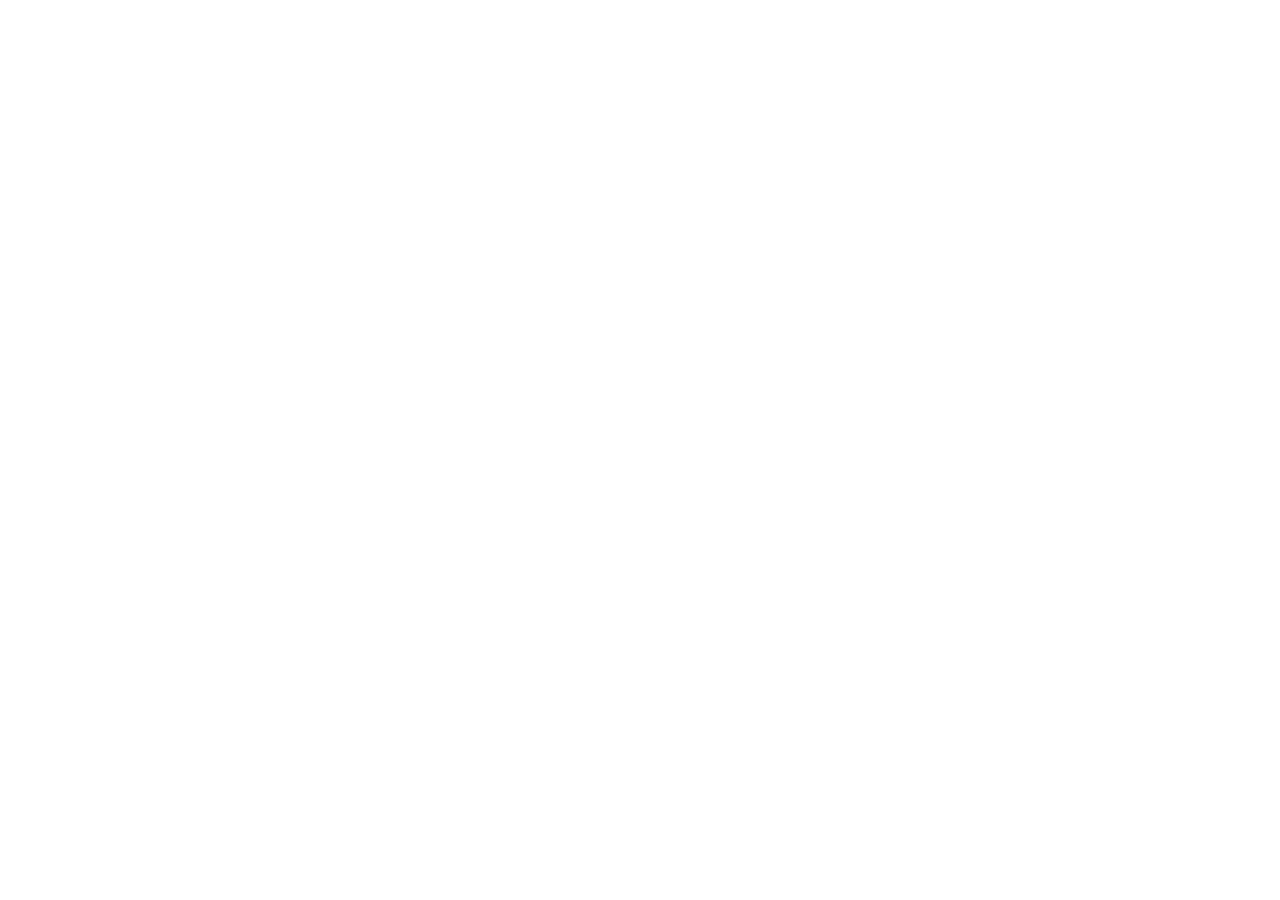
==== index.html @ aacf20f0 "Add files via upload Initial site files upload" ====
<!DOCTYPE html>
<html lang="en">
  <head>
    <meta charset="UTF-8" />
    <meta name="viewport" content="width=device-width, initial-scale=1.0, maximum-scale=1" />
    <link rel="icon" type="image/png" href="/favicon.png" />
    <link rel="preconnect" href="https://fonts.googleapis.com">
    <link rel="preconnect" href="https://fonts.gstatic.com" crossorigin>
    <link href="https://fonts.googleapis.com/css2?family=Architects+Daughter&family=DM+Sans:ital,opsz,wght@0,9..40,100..1000;1,9..40,100..1000&family=Fira+Code:wght@300..700&family=Geist+Mono:wght@100..900&family=Geist:wght@100..900&family=IBM+Plex+Mono:ital,wght@0,100;0,200;0,300;0,400;0,500;0,600;0,700;1,100;1,200;1,300;1,400;1,500;1,600;1,700&family=IBM+Plex+Sans:ital,wght@0,100..700;1,100..700&family=Inter:ital,opsz,wght@0,14..32,100..900;1,14..32,100..900&family=JetBrains+Mono:ital,wght@0,100..800;1,100..800&family=Libre+Baskerville:ital,wght@0,400;0,700;1,400&family=Lora:ital,wght@0,400..700;1,400..700&family=Merriweather:ital,opsz,wght@0,18..144,300..900;1,18..144,300..900&family=Montserrat:ital,wght@0,100..900;1,100..900&family=Open+Sans:ital,wght@0,300..800;1,300..800&family=Outfit:wght@100..900&family=Oxanium:wght@200..800&family=Playfair+Display:ital,wght@0,400..900;1,400..900&family=Plus+Jakarta+Sans:ital,wght@0,200..800;1,200..800&family=Poppins:ital,wght@0,100;0,200;0,300;0,400;0,500;0,600;0,700;0,800;0,900;1,100;1,200;1,300;1,400;1,500;1,600;1,700;1,800;1,900&family=Roboto+Mono:ital,wght@0,100..700;1,100..700&family=Roboto:ital,wght@0,100..900;1,100..900&family=Source+Code+Pro:ital,wght@0,200..900;1,200..900&family=Source+Serif+4:ital,opsz,wght@0,8..60,200..900;1,8..60,200..900&family=Space+Grotesk:wght@300..700&family=Space+Mono:ital,wght@0,400;0,700;1,400;1,700&display=swap" rel="stylesheet">
    <script type="module" crossorigin src="/assets/index-Ck8lSAXx.js"></script>
    <link rel="stylesheet" crossorigin href="/assets/index-BCa-b7uH.css">
  </head>
  <body>
    <div id="root"></div>
  </body>
</html>
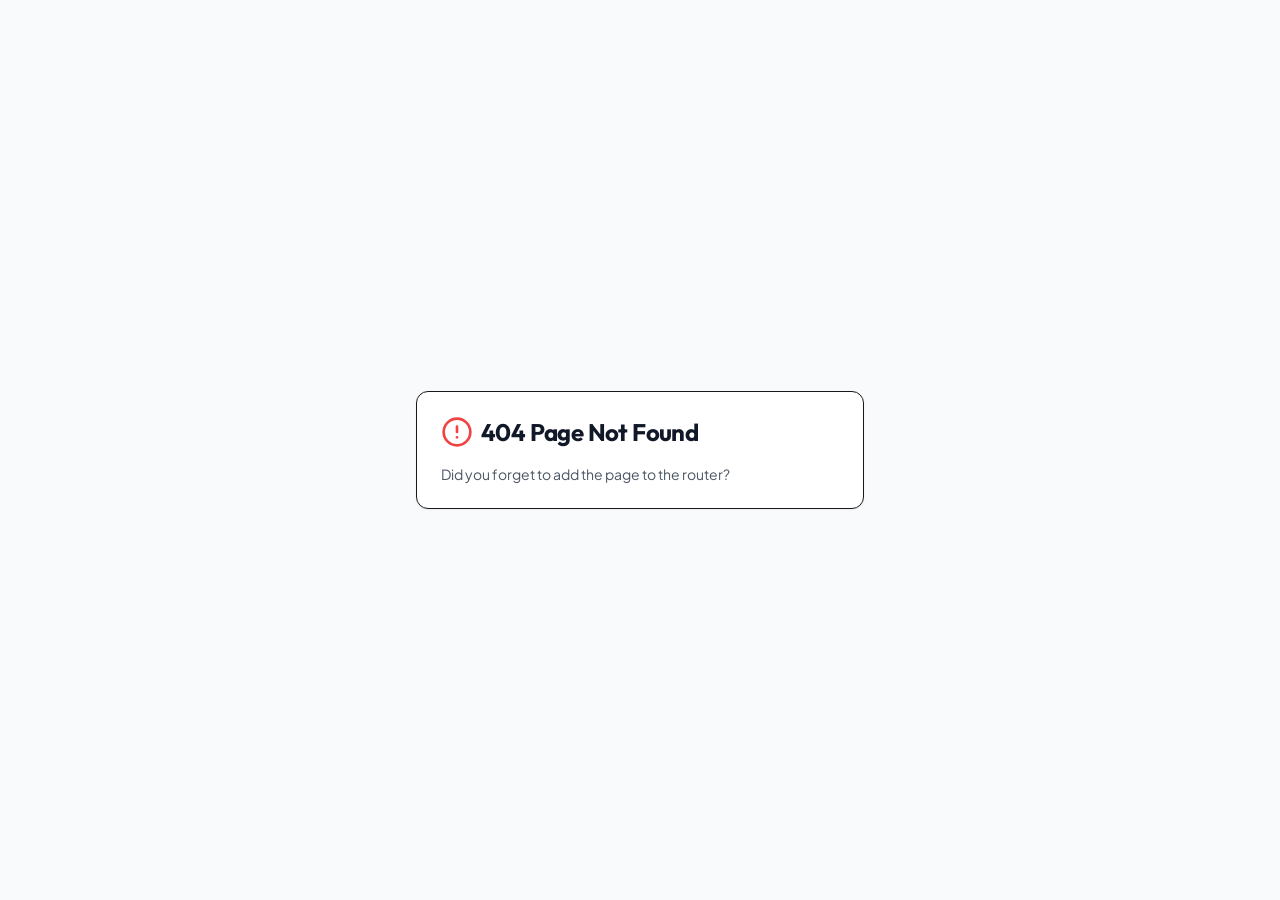
==== commit 433d9c99: "Update index.html" ====
--- a/index.html
+++ b/index.html
@@ -2,15 +2,40 @@
 <html lang="en">
   <head>
     <meta charset="UTF-8" />
-    <meta name="viewport" content="width=device-width, initial-scale=1.0, maximum-scale=1" />
-    <link rel="icon" type="image/png" href="/favicon.png" />
-    <link rel="preconnect" href="https://fonts.googleapis.com">
-    <link rel="preconnect" href="https://fonts.gstatic.com" crossorigin>
-    <link href="https://fonts.googleapis.com/css2?family=Architects+Daughter&family=DM+Sans:ital,opsz,wght@0,9..40,100..1000;1,9..40,100..1000&family=Fira+Code:wght@300..700&family=Geist+Mono:wght@100..900&family=Geist:wght@100..900&family=IBM+Plex+Mono:ital,wght@0,100;0,200;0,300;0,400;0,500;0,600;0,700;1,100;1,200;1,300;1,400;1,500;1,600;1,700&family=IBM+Plex+Sans:ital,wght@0,100..700;1,100..700&family=Inter:ital,opsz,wght@0,14..32,100..900;1,14..32,100..900&family=JetBrains+Mono:ital,wght@0,100..800;1,100..800&family=Libre+Baskerville:ital,wght@0,400;0,700;1,400&family=Lora:ital,wght@0,400..700;1,400..700&family=Merriweather:ital,opsz,wght@0,18..144,300..900;1,18..144,300..900&family=Montserrat:ital,wght@0,100..900;1,100..900&family=Open+Sans:ital,wght@0,300..800;1,300..800&family=Outfit:wght@100..900&family=Oxanium:wght@200..800&family=Playfair+Display:ital,wght@0,400..900;1,400..900&family=Plus+Jakarta+Sans:ital,wght@0,200..800;1,200..800&family=Poppins:ital,wght@0,100;0,200;0,300;0,400;0,500;0,600;0,700;0,800;0,900;1,100;1,200;1,300;1,400;1,500;1,600;1,700;1,800;1,900&family=Roboto+Mono:ital,wght@0,100..700;1,100..700&family=Roboto:ital,wght@0,100..900;1,100..900&family=Source+Code+Pro:ital,wght@0,200..900;1,200..900&family=Source+Serif+4:ital,opsz,wght@0,8..60,200..900;1,8..60,200..900&family=Space+Grotesk:wght@300..700&family=Space+Mono:ital,wght@0,400;0,700;1,400;1,700&display=swap" rel="stylesheet">
-    <script type="module" crossorigin src="/assets/index-Ck8lSAXx.js"></script>
-    <link rel="stylesheet" crossorigin href="/assets/index-BCa-b7uH.css">
+
+    <!-- Mobile Responsive -->
+    <meta
+      name="viewport"
+      content="width=device-width, initial-scale=1.0, maximum-scale=1"
+    />
+
+    <!-- Favicon (FIXED PATH) -->
+    <link rel="icon" type="image/png" href="./favicon.png" />
+
+    <!-- Google Fonts -->
+    <link rel="preconnect" href="https://fonts.googleapis.com" />
+    <link rel="preconnect" href="https://fonts.gstatic.com" crossorigin />
+    <link
+      href="https://fonts.googleapis.com/css2?family=Architects+Daughter&family=DM+Sans:ital,opsz,wght@0,9..40,100..1000;1,9..40,100..1000&family=Fira+Code:wght@300..700&family=Geist+Mono:wght@100..900&family=Geist:wght@100..900&family=IBM+Plex+Mono:ital,wght@0,100;0,200;0,300;0,400;0,500;0,600;0,700;1,100;1,200;1,300;1,400;1,500;1,600;1,700&family=IBM+Plex+Sans:ital,wght@0,100..700;1,100..700&family=Inter:ital,opsz,wght@0,14..32,100..900;1,14..32,100..900&family=JetBrains+Mono:ital,wght@0,100..800;1,100..800&family=Libre+Baskerville:ital,wght@0,400;0,700;1,400&family=Lora:ital,wght@0,400..700;1,400..700&family=Merriweather:ital,opsz,wght@0,18..144,300..900;1,18..144,300..900&family=Montserrat:ital,wght@0,100..900;1,100..900&family=Open+Sans:ital,wght@0,300..800;1,300..800&family=Outfit:wght@100..900&family=Oxanium:wght@200..800&family=Playfair+Display:ital,wght@0,400..900;1,400..900&family=Plus+Jakarta+Sans:ital,wght@0,200..800;1,200..800&family=Poppins:ital,wght@0,100;0,200;0,300;0,400;0,500;0,600;0,700;0,800;0,900;1,100;1,200;1,300;1,400;1,500;1,600;1,700;1,800;1,900&family=Roboto+Mono:ital,wght@0,100..700;1,100..700&family=Roboto:ital,wght@0,100..900;1,100..900&family=Source+Code+Pro:ital,wght@0,200..900;1,200..900&family=Source+Serif+4:ital,opsz,wght@0,8..60,200..900;1,8..60,200..900&family=Space+Grotesk:wght@300..700&family=Space+Mono:ital,wght@0,400;0,700;1,400;1,700&display=swap"
+      rel="stylesheet"
+    />
+
+    <!-- ✅ CSS (FIXED PATH) -->
+    <link
+      rel="stylesheet"
+      crossorigin
+      href="./assets/index-BCa-b7uH.css"
+    />
+
+    <!-- ✅ JS (FIXED PATH) -->
+    <script
+      type="module"
+      crossorigin
+      src="./assets/index-Ck8lSAXx.js"
+    ></script>
   </head>
+
   <body>
     <div id="root"></div>
   </body>
-</html>+</html>
--- a/assets/index-BCa-b7uH.css
+++ b/assets/index-BCa-b7uH.css
@@ -0,0 +1 @@
+@import"https://fonts.googleapis.com/css2?family=Outfit:wght@300;400;500;600;700;800&family=Plus+Jakarta+Sans:wght@400;500;600;700&display=swap";*,:before,:after{--tw-border-spacing-x: 0;--tw-border-spacing-y: 0;--tw-translate-x: 0;--tw-translate-y: 0;--tw-rotate: 0;--tw-skew-x: 0;--tw-skew-y: 0;--tw-scale-x: 1;--tw-scale-y: 1;--tw-pan-x: ;--tw-pan-y: ;--tw-pinch-zoom: ;--tw-scroll-snap-strictness: proximity;--tw-gradient-from-position: ;--tw-gradient-via-position: ;--tw-gradient-to-position: ;--tw-ordinal: ;--tw-slashed-zero: ;--tw-numeric-figure: ;--tw-numeric-spacing: ;--tw-numeric-fraction: ;--tw-ring-inset: ;--tw-ring-offset-width: 0px;--tw-ring-offset-color: #fff;--tw-ring-color: rgb(59 130 246 / .5);--tw-ring-offset-shadow: 0 0 #0000;--tw-ring-shadow: 0 0 #0000;--tw-shadow: 0 0 #0000;--tw-shadow-colored: 0 0 #0000;--tw-blur: ;--tw-brightness: ;--tw-contrast: ;--tw-grayscale: ;--tw-hue-rotate: ;--tw-invert: ;--tw-saturate: ;--tw-sepia: ;--tw-drop-shadow: ;--tw-backdrop-blur: ;--tw-backdrop-brightness: ;--tw-backdrop-contrast: ;--tw-backdrop-grayscale: ;--tw-backdrop-hue-rotate: ;--tw-backdrop-invert: ;--tw-backdrop-opacity: ;--tw-backdrop-saturate: ;--tw-backdrop-sepia: ;--tw-contain-size: ;--tw-contain-layout: ;--tw-contain-paint: ;--tw-contain-style: }::backdrop{--tw-border-spacing-x: 0;--tw-border-spacing-y: 0;--tw-translate-x: 0;--tw-translate-y: 0;--tw-rotate: 0;--tw-skew-x: 0;--tw-skew-y: 0;--tw-scale-x: 1;--tw-scale-y: 1;--tw-pan-x: ;--tw-pan-y: ;--tw-pinch-zoom: ;--tw-scroll-snap-strictness: proximity;--tw-gradient-from-position: ;--tw-gradient-via-position: ;--tw-gradient-to-position: ;--tw-ordinal: ;--tw-slashed-zero: ;--tw-numeric-figure: ;--tw-numeric-spacing: ;--tw-numeric-fraction: ;--tw-ring-inset: ;--tw-ring-offset-width: 0px;--tw-ring-offset-color: #fff;--tw-ring-color: rgb(59 130 246 / .5);--tw-ring-offset-shadow: 0 0 #0000;--tw-ring-shadow: 0 0 #0000;--tw-shadow: 0 0 #0000;--tw-shadow-colored: 0 0 #0000;--tw-blur: ;--tw-brightness: ;--tw-contrast: ;--tw-grayscale: ;--tw-hue-rotate: ;--tw-invert: ;--tw-saturate: ;--tw-sepia: ;--tw-drop-shadow: ;--tw-backdrop-blur: ;--tw-backdrop-brightness: ;--tw-backdrop-contrast: ;--tw-backdrop-grayscale: ;--tw-backdrop-hue-rotate: ;--tw-backdrop-invert: ;--tw-backdrop-opacity: ;--tw-backdrop-saturate: ;--tw-backdrop-sepia: ;--tw-contain-size: ;--tw-contain-layout: ;--tw-contain-paint: ;--tw-contain-style: }*,:before,:after{box-sizing:border-box;border-width:0;border-style:solid;border-color:#e5e7eb}:before,:after{--tw-content: ""}html,:host{line-height:1.5;-webkit-text-size-adjust:100%;-moz-tab-size:4;-o-tab-size:4;tab-size:4;font-family:var(--font-sans);font-feature-settings:normal;font-variation-settings:normal;-webkit-tap-highlight-color:transparent}body{margin:0;line-height:inherit}hr{height:0;color:inherit;border-top-width:1px}abbr:where([title]){-webkit-text-decoration:underline dotted;text-decoration:underline dotted}h1,h2,h3,h4,h5,h6{font-size:inherit;font-weight:inherit}a{color:inherit;text-decoration:inherit}b,strong{font-weight:bolder}code,kbd,samp,pre{font-family:var(--font-mono);font-feature-settings:normal;font-variation-settings:normal;font-size:1em}small{font-size:80%}sub,sup{font-size:75%;line-height:0;position:relative;vertical-align:baseline}sub{bottom:-.25em}sup{top:-.5em}table{text-indent:0;border-color:inherit;border-collapse:collapse}button,input,optgroup,select,textarea{font-family:inherit;font-feature-settings:inherit;font-variation-settings:inherit;font-size:100%;font-weight:inherit;line-height:inherit;letter-spacing:inherit;color:inherit;margin:0;padding:0}button,select{text-transform:none}button,input:where([type=button]),input:where([type=reset]),input:where([type=submit]){-webkit-appearance:button;background-color:transparent;background-image:none}:-moz-focusring{outline:auto}:-moz-ui-invalid{box-shadow:none}progress{vertical-align:baseline}::-webkit-inner-spin-button,::-webkit-outer-spin-button{height:auto}[type=search]{-webkit-appearance:textfield;outline-offset:-2px}::-webkit-search-decoration{-webkit-appearance:none}::-webkit-file-upload-button{-webkit-appearance:button;font:inherit}summary{display:list-item}blockquote,dl,dd,h1,h2,h3,h4,h5,h6,hr,figure,p,pre{margin:0}fieldset{margin:0;padding:0}legend{padding:0}ol,ul,menu{list-style:none;margin:0;padding:0}dialog{padding:0}textarea{resize:vertical}input::-moz-placeholder,textarea::-moz-placeholder{opacity:1;color:#9ca3af}input::placeholder,textarea::placeholder{opacity:1;color:#9ca3af}button,[role=button]{cursor:pointer}:disabled{cursor:default}img,svg,video,canvas,audio,iframe,embed,object{display:block;vertical-align:middle}img,video{max-width:100%;height:auto}[hidden]:where(:not([hidden=until-found])){display:none}body{--tw-bg-opacity: 1;background-color:hsl(var(--background) / var(--tw-bg-opacity, 1));--tw-text-opacity: 1;color:hsl(var(--foreground) / var(--tw-text-opacity, 1));-webkit-font-smoothing:antialiased;-moz-osx-font-smoothing:grayscale}body *::-moz-selection{background-color:hsl(var(--primary) / .2);--tw-text-opacity: 1;color:hsl(var(--primary) / var(--tw-text-opacity, 1))}body *::selection{background-color:hsl(var(--primary) / .2);--tw-text-opacity: 1;color:hsl(var(--primary) / var(--tw-text-opacity, 1))}body::-moz-selection{background-color:hsl(var(--primary) / .2);--tw-text-opacity: 1;color:hsl(var(--primary) / var(--tw-text-opacity, 1))}body::selection{background-color:hsl(var(--primary) / .2);--tw-text-opacity: 1;color:hsl(var(--primary) / var(--tw-text-opacity, 1))}body{font-family:var(--font-body)}h1,h2,h3,h4,h5,h6{font-family:var(--font-display);font-weight:700;letter-spacing:-.025em;--tw-text-opacity: 1;color:hsl(var(--secondary) / var(--tw-text-opacity, 1))}.container{width:100%}@media(min-width:640px){.container{max-width:640px}}@media(min-width:768px){.container{max-width:768px}}@media(min-width:1024px){.container{max-width:1024px}}@media(min-width:1280px){.container{max-width:1280px}}@media(min-width:1536px){.container{max-width:1536px}}.prose{color:var(--tw-prose-body);max-width:65ch}.prose :where(p):not(:where([class~=not-prose],[class~=not-prose] *)){margin-top:1.25em;margin-bottom:1.25em}.prose :where([class~=lead]):not(:where([class~=not-prose],[class~=not-prose] *)){color:var(--tw-prose-lead);font-size:1.25em;line-height:1.6;margin-top:1.2em;margin-bottom:1.2em}.prose :where(a):not(:where([class~=not-prose],[class~=not-prose] *)){color:var(--tw-prose-links);text-decoration:underline;font-weight:500}.prose :where(strong):not(:where([class~=not-prose],[class~=not-prose] *)){color:var(--tw-prose-bold);font-weight:600}.prose :where(a strong):not(:where([class~=not-prose],[class~=not-prose] *)){color:inherit}.prose :where(blockquote strong):not(:where([class~=not-prose],[class~=not-prose] *)){color:inherit}.prose :where(thead th strong):not(:where([class~=not-prose],[class~=not-prose] *)){color:inherit}.prose :where(ol):not(:where([class~=not-prose],[class~=not-prose] *)){list-style-type:decimal;margin-top:1.25em;margin-bottom:1.25em;padding-inline-start:1.625em}.prose :where(ol[type=A]):not(:where([class~=not-prose],[class~=not-prose] *)){list-style-type:upper-alpha}.prose :where(ol[type=a]):not(:where([class~=not-prose],[class~=not-prose] *)){list-style-type:lower-alpha}.prose :where(ol[type=A s]):not(:where([class~=not-prose],[class~=not-prose] *)){list-style-type:upper-alpha}.prose :where(ol[type=a s]):not(:where([class~=not-prose],[class~=not-prose] *)){list-style-type:lower-alpha}.prose :where(ol[type=I]):not(:where([class~=not-prose],[class~=not-prose] *)){list-style-type:upper-roman}.prose :where(ol[type=i]):not(:where([class~=not-prose],[class~=not-prose] *)){list-style-type:lower-roman}.prose :where(ol[type=I s]):not(:where([class~=not-prose],[class~=not-prose] *)){list-style-type:upper-roman}.prose :where(ol[type=i s]):not(:where([class~=not-prose],[class~=not-prose] *)){list-style-type:lower-roman}.prose :where(ol[type="1"]):not(:where([class~=not-prose],[class~=not-prose] *)){list-style-type:decimal}.prose :where(ul):not(:where([class~=not-prose],[class~=not-prose] *)){list-style-type:disc;margin-top:1.25em;margin-bottom:1.25em;padding-inline-start:1.625em}.prose :where(ol>li):not(:where([class~=not-prose],[class~=not-prose] *))::marker{font-weight:400;color:var(--tw-prose-counters)}.prose :where(ul>li):not(:where([class~=not-prose],[class~=not-prose] *))::marker{color:var(--tw-prose-bullets)}.prose :where(dt):not(:where([class~=not-prose],[class~=not-prose] *)){color:var(--tw-prose-headings);font-weight:600;margin-top:1.25em}.prose :where(hr):not(:where([class~=not-prose],[class~=not-prose] *)){border-color:var(--tw-prose-hr);border-top-width:1px;margin-top:3em;margin-bottom:3em}.prose :where(blockquote):not(:where([class~=not-prose],[class~=not-prose] *)){font-weight:500;font-style:italic;color:var(--tw-prose-quotes);border-inline-start-width:.25rem;border-inline-start-color:var(--tw-prose-quote-borders);quotes:"“""”""‘""’";margin-top:1.6em;margin-bottom:1.6em;padding-inline-start:1em}.prose :where(blockquote p:first-of-type):not(:where([class~=not-prose],[class~=not-prose] *)):before{content:open-quote}.prose :where(blockquote p:last-of-type):not(:where([class~=not-prose],[class~=not-prose] *)):after{content:close-quote}.prose :where(h1):not(:where([class~=not-prose],[class~=not-prose] *)){color:var(--tw-prose-headings);font-weight:800;font-size:2.25em;margin-top:0;margin-bottom:.8888889em;line-height:1.1111111}.prose :where(h1 strong):not(:where([class~=not-prose],[class~=not-prose] *)){font-weight:900;color:inherit}.prose :where(h2):not(:where([class~=not-prose],[class~=not-prose] *)){color:var(--tw-prose-headings);font-weight:700;font-size:1.5em;margin-top:2em;margin-bottom:1em;line-height:1.3333333}.prose :where(h2 strong):not(:where([class~=not-prose],[class~=not-prose] *)){font-weight:800;color:inherit}.prose :where(h3):not(:where([class~=not-prose],[class~=not-prose] *)){color:var(--tw-prose-headings);font-weight:600;font-size:1.25em;margin-top:1.6em;margin-bottom:.6em;line-height:1.6}.prose :where(h3 strong):not(:where([class~=not-prose],[class~=not-prose] *)){font-weight:700;color:inherit}.prose :where(h4):not(:where([class~=not-prose],[class~=not-prose] *)){color:var(--tw-prose-headings);font-weight:600;margin-top:1.5em;margin-bottom:.5em;line-height:1.5}.prose :where(h4 strong):not(:where([class~=not-prose],[class~=not-prose] *)){font-weight:700;color:inherit}.prose :where(img):not(:where([class~=not-prose],[class~=not-prose] *)){margin-top:2em;margin-bottom:2em}.prose :where(picture):not(:where([class~=not-prose],[class~=not-prose] *)){display:block;margin-top:2em;margin-bottom:2em}.prose :where(video):not(:where([class~=not-prose],[class~=not-prose] *)){margin-top:2em;margin-bottom:2em}.prose :where(kbd):not(:where([class~=not-prose],[class~=not-prose] *)){font-weight:500;font-family:inherit;color:var(--tw-prose-kbd);box-shadow:0 0 0 1px rgb(var(--tw-prose-kbd-shadows) / 10%),0 3px rgb(var(--tw-prose-kbd-shadows) / 10%);font-size:.875em;border-radius:.3125rem;padding-top:.1875em;padding-inline-end:.375em;padding-bottom:.1875em;padding-inline-start:.375em}.prose :where(code):not(:where([class~=not-prose],[class~=not-prose] *)){color:var(--tw-prose-code);font-weight:600;font-size:.875em}.prose :where(code):not(:where([class~=not-prose],[class~=not-prose] *)):before{content:"`"}.prose :where(code):not(:where([class~=not-prose],[class~=not-prose] *)):after{content:"`"}.prose :where(a code):not(:where([class~=not-prose],[class~=not-prose] *)){color:inherit}.prose :where(h1 code):not(:where([class~=not-prose],[class~=not-prose] *)){color:inherit}.prose :where(h2 code):not(:where([class~=not-prose],[class~=not-prose] *)){color:inherit;font-size:.875em}.prose :where(h3 code):not(:where([class~=not-prose],[class~=not-prose] *)){color:inherit;font-size:.9em}.prose :where(h4 code):not(:where([class~=not-prose],[class~=not-prose] *)){color:inherit}.prose :where(blockquote code):not(:where([class~=not-prose],[class~=not-prose] *)){color:inherit}.prose :where(thead th code):not(:where([class~=not-prose],[class~=not-prose] *)){color:inherit}.prose :where(pre):not(:where([class~=not-prose],[class~=not-prose] *)){color:var(--tw-prose-pre-code);background-color:var(--tw-prose-pre-bg);overflow-x:auto;font-weight:400;font-size:.875em;line-height:1.7142857;margin-top:1.7142857em;margin-bottom:1.7142857em;border-radius:.375rem;padding-top:.8571429em;padding-inline-end:1.1428571em;padding-bottom:.8571429em;padding-inline-start:1.1428571em}.prose :where(pre code):not(:where([class~=not-prose],[class~=not-prose] *)){background-color:transparent;border-width:0;border-radius:0;padding:0;font-weight:inherit;color:inherit;font-size:inherit;font-family:inherit;line-height:inherit}.prose :where(pre code):not(:where([class~=not-prose],[class~=not-prose] *)):before{content:none}.prose :where(pre code):not(:where([class~=not-prose],[class~=not-prose] *)):after{content:none}.prose :where(table):not(:where([class~=not-prose],[class~=not-prose] *)){width:100%;table-layout:auto;margin-top:2em;margin-bottom:2em;font-size:.875em;line-height:1.7142857}.prose :where(thead):not(:where([class~=not-prose],[class~=not-prose] *)){border-bottom-width:1px;border-bottom-color:var(--tw-prose-th-borders)}.prose :where(thead th):not(:where([class~=not-prose],[class~=not-prose] *)){color:var(--tw-prose-headings);font-weight:600;vertical-align:bottom;padding-inline-end:.5714286em;padding-bottom:.5714286em;padding-inline-start:.5714286em}.prose :where(tbody tr):not(:where([class~=not-prose],[class~=not-prose] *)){border-bottom-width:1px;border-bottom-color:var(--tw-prose-td-borders)}.prose :where(tbody tr:last-child):not(:where([class~=not-prose],[class~=not-prose] *)){border-bottom-width:0}.prose :where(tbody td):not(:where([class~=not-prose],[class~=not-prose] *)){vertical-align:baseline}.prose :where(tfoot):not(:where([class~=not-prose],[class~=not-prose] *)){border-top-width:1px;border-top-color:var(--tw-prose-th-borders)}.prose :where(tfoot td):not(:where([class~=not-prose],[class~=not-prose] *)){vertical-align:top}.prose :where(th,td):not(:where([class~=not-prose],[class~=not-prose] *)){text-align:start}.prose :where(figure>*):not(:where([class~=not-prose],[class~=not-prose] *)){margin-top:0;margin-bottom:0}.prose :where(figcaption):not(:where([class~=not-prose],[class~=not-prose] *)){color:var(--tw-prose-captions);font-size:.875em;line-height:1.4285714;margin-top:.8571429em}.prose{--tw-prose-body: #374151;--tw-prose-headings: #111827;--tw-prose-lead: #4b5563;--tw-prose-links: #111827;--tw-prose-bold: #111827;--tw-prose-counters: #6b7280;--tw-prose-bullets: #d1d5db;--tw-prose-hr: #e5e7eb;--tw-prose-quotes: #111827;--tw-prose-quote-borders: #e5e7eb;--tw-prose-captions: #6b7280;--tw-prose-kbd: #111827;--tw-prose-kbd-shadows: 17 24 39;--tw-prose-code: #111827;--tw-prose-pre-code: #e5e7eb;--tw-prose-pre-bg: #1f2937;--tw-prose-th-borders: #d1d5db;--tw-prose-td-borders: #e5e7eb;--tw-prose-invert-body: #d1d5db;--tw-prose-invert-headings: #fff;--tw-prose-invert-lead: #9ca3af;--tw-prose-invert-links: #fff;--tw-prose-invert-bold: #fff;--tw-prose-invert-counters: #9ca3af;--tw-prose-invert-bullets: #4b5563;--tw-prose-invert-hr: #374151;--tw-prose-invert-quotes: #f3f4f6;--tw-prose-invert-quote-borders: #374151;--tw-prose-invert-captions: #9ca3af;--tw-prose-invert-kbd: #fff;--tw-prose-invert-kbd-shadows: 255 255 255;--tw-prose-invert-code: #fff;--tw-prose-invert-pre-code: #d1d5db;--tw-prose-invert-pre-bg: rgb(0 0 0 / 50%);--tw-prose-invert-th-borders: #4b5563;--tw-prose-invert-td-borders: #374151;font-size:1rem;line-height:1.75}.prose :where(picture>img):not(:where([class~=not-prose],[class~=not-prose] *)){margin-top:0;margin-bottom:0}.prose :where(li):not(:where([class~=not-prose],[class~=not-prose] *)){margin-top:.5em;margin-bottom:.5em}.prose :where(ol>li):not(:where([class~=not-prose],[class~=not-prose] *)){padding-inline-start:.375em}.prose :where(ul>li):not(:where([class~=not-prose],[class~=not-prose] *)){padding-inline-start:.375em}.prose :where(.prose>ul>li p):not(:where([class~=not-prose],[class~=not-prose] *)){margin-top:.75em;margin-bottom:.75em}.prose :where(.prose>ul>li>p:first-child):not(:where([class~=not-prose],[class~=not-prose] *)){margin-top:1.25em}.prose :where(.prose>ul>li>p:last-child):not(:where([class~=not-prose],[class~=not-prose] *)){margin-bottom:1.25em}.prose :where(.prose>ol>li>p:first-child):not(:where([class~=not-prose],[class~=not-prose] *)){margin-top:1.25em}.prose :where(.prose>ol>li>p:last-child):not(:where([class~=not-prose],[class~=not-prose] *)){margin-bottom:1.25em}.prose :where(ul ul,ul ol,ol ul,ol ol):not(:where([class~=not-prose],[class~=not-prose] *)){margin-top:.75em;margin-bottom:.75em}.prose :where(dl):not(:where([class~=not-prose],[class~=not-prose] *)){margin-top:1.25em;margin-bottom:1.25em}.prose :where(dd):not(:where([class~=not-prose],[class~=not-prose] *)){margin-top:.5em;padding-inline-start:1.625em}.prose :where(hr+*):not(:where([class~=not-prose],[class~=not-prose] *)){margin-top:0}.prose :where(h2+*):not(:where([class~=not-prose],[class~=not-prose] *)){margin-top:0}.prose :where(h3+*):not(:where([class~=not-prose],[class~=not-prose] *)){margin-top:0}.prose :where(h4+*):not(:where([class~=not-prose],[class~=not-prose] *)){margin-top:0}.prose :where(thead th:first-child):not(:where([class~=not-prose],[class~=not-prose] *)){padding-inline-start:0}.prose :where(thead th:last-child):not(:where([class~=not-prose],[class~=not-prose] *)){padding-inline-end:0}.prose :where(tbody td,tfoot td):not(:where([class~=not-prose],[class~=not-prose] *)){padding-top:.5714286em;padding-inline-end:.5714286em;padding-bottom:.5714286em;padding-inline-start:.5714286em}.prose :where(tbody td:first-child,tfoot td:first-child):not(:where([class~=not-prose],[class~=not-prose] *)){padding-inline-start:0}.prose :where(tbody td:last-child,tfoot td:last-child):not(:where([class~=not-prose],[class~=not-prose] *)){padding-inline-end:0}.prose :where(figure):not(:where([class~=not-prose],[class~=not-prose] *)){margin-top:2em;margin-bottom:2em}.prose :where(.prose>:first-child):not(:where([class~=not-prose],[class~=not-prose] *)){margin-top:0}.prose :where(.prose>:last-child):not(:where([class~=not-prose],[class~=not-prose] *)){margin-bottom:0}.prose-slate{--tw-prose-body: #334155;--tw-prose-headings: #0f172a;--tw-prose-lead: #475569;--tw-prose-links: #0f172a;--tw-prose-bold: #0f172a;--tw-prose-counters: #64748b;--tw-prose-bullets: #cbd5e1;--tw-prose-hr: #e2e8f0;--tw-prose-quotes: #0f172a;--tw-prose-quote-borders: #e2e8f0;--tw-prose-captions: #64748b;--tw-prose-kbd: #0f172a;--tw-prose-kbd-shadows: 15 23 42;--tw-prose-code: #0f172a;--tw-prose-pre-code: #e2e8f0;--tw-prose-pre-bg: #1e293b;--tw-prose-th-borders: #cbd5e1;--tw-prose-td-borders: #e2e8f0;--tw-prose-invert-body: #cbd5e1;--tw-prose-invert-headings: #fff;--tw-prose-invert-lead: #94a3b8;--tw-prose-invert-links: #fff;--tw-prose-invert-bold: #fff;--tw-prose-invert-counters: #94a3b8;--tw-prose-invert-bullets: #475569;--tw-prose-invert-hr: #334155;--tw-prose-invert-quotes: #f1f5f9;--tw-prose-invert-quote-borders: #334155;--tw-prose-invert-captions: #94a3b8;--tw-prose-invert-kbd: #fff;--tw-prose-invert-kbd-shadows: 255 255 255;--tw-prose-invert-code: #fff;--tw-prose-invert-pre-code: #cbd5e1;--tw-prose-invert-pre-bg: rgb(0 0 0 / 50%);--tw-prose-invert-th-borders: #475569;--tw-prose-invert-td-borders: #334155}.sr-only{position:absolute;width:1px;height:1px;padding:0;margin:-1px;overflow:hidden;clip:rect(0,0,0,0);white-space:nowrap;border-width:0}.pointer-events-none{pointer-events:none}.pointer-events-auto{pointer-events:auto}.visible{visibility:visible}.invisible{visibility:hidden}.fixed{position:fixed}.absolute{position:absolute}.relative{position:relative}.sticky{position:sticky}.inset-0{inset:0}.inset-x-0{left:0;right:0}.inset-y-0{top:0;bottom:0}.-bottom-12{bottom:-3rem}.-left-12{left:-3rem}.-right-12{right:-3rem}.-right-2{right:-.5rem}.-top-12{top:-3rem}.-top-2{top:-.5rem}.bottom-0{bottom:0}.bottom-10{bottom:2.5rem}.bottom-20{bottom:5rem}.left-0{left:0}.left-1{left:.25rem}.left-1\/2{left:50%}.left-2{left:.5rem}.left-20{left:5rem}.left-4{left:1rem}.left-6{left:1.5rem}.left-\[50\%\]{left:50%}.right-0{right:0}.right-1{right:.25rem}.right-2{right:.5rem}.right-20{right:5rem}.right-3{right:.75rem}.right-4{right:1rem}.top-0{top:0}.top-1\.5{top:.375rem}.top-1\/2{top:50%}.top-2{top:.5rem}.top-20{top:5rem}.top-3\.5{top:.875rem}.top-4{top:1rem}.top-6{top:1.5rem}.top-\[1px\]{top:1px}.top-\[50\%\]{top:50%}.top-\[60\%\]{top:60%}.top-full{top:100%}.z-0{z-index:0}.z-10{z-index:10}.z-20{z-index:20}.z-50{z-index:50}.z-\[100\]{z-index:100}.z-\[1\]{z-index:1}.col-span-2{grid-column:span 2 / span 2}.row-span-2{grid-row:span 2 / span 2}.-mx-1{margin-left:-.25rem;margin-right:-.25rem}.mx-2{margin-left:.5rem;margin-right:.5rem}.mx-3\.5{margin-left:.875rem;margin-right:.875rem}.mx-4{margin-left:1rem;margin-right:1rem}.mx-auto{margin-left:auto;margin-right:auto}.my-0\.5{margin-top:.125rem;margin-bottom:.125rem}.my-1{margin-top:.25rem;margin-bottom:.25rem}.-ml-4{margin-left:-1rem}.-mt-4{margin-top:-1rem}.mb-1{margin-bottom:.25rem}.mb-10{margin-bottom:2.5rem}.mb-12{margin-bottom:3rem}.mb-16{margin-bottom:4rem}.mb-2{margin-bottom:.5rem}.mb-20{margin-bottom:5rem}.mb-32{margin-bottom:8rem}.mb-4{margin-bottom:1rem}.mb-6{margin-bottom:1.5rem}.mb-8{margin-bottom:2rem}.ml-1{margin-left:.25rem}.ml-12{margin-left:3rem}.ml-2{margin-left:.5rem}.ml-auto{margin-left:auto}.mr-0{margin-right:0}.mr-2{margin-right:.5rem}.mt-1{margin-top:.25rem}.mt-1\.5{margin-top:.375rem}.mt-2{margin-top:.5rem}.mt-24{margin-top:6rem}.mt-4{margin-top:1rem}.mt-60{margin-top:15rem}.mt-8{margin-top:2rem}.mt-auto{margin-top:auto}.block{display:block}.flex{display:flex}.inline-flex{display:inline-flex}.table{display:table}.grid{display:grid}.hidden{display:none}.aspect-\[16\/9\]{aspect-ratio:16/9}.aspect-square{aspect-ratio:1 / 1}.aspect-video{aspect-ratio:16 / 9}.size-4{width:1rem;height:1rem}.h-1\.5{height:.375rem}.h-10{height:2.5rem}.h-11{height:2.75rem}.h-12{height:3rem}.h-14{height:3.5rem}.h-16{height:4rem}.h-2{height:.5rem}.h-2\.5{height:.625rem}.h-20{height:5rem}.h-3{height:.75rem}.h-3\.5{height:.875rem}.h-32{height:8rem}.h-4{height:1rem}.h-5{height:1.25rem}.h-6{height:1.5rem}.h-7{height:1.75rem}.h-72{height:18rem}.h-8{height:2rem}.h-80{height:20rem}.h-9{height:2.25rem}.h-96{height:24rem}.h-\[1px\]{height:1px}.h-\[320px\]{height:320px}.h-\[var\(--radix-navigation-menu-viewport-height\)\]{height:var(--radix-navigation-menu-viewport-height)}.h-\[var\(--radix-select-trigger-height\)\]{height:var(--radix-select-trigger-height)}.h-auto{height:auto}.h-full{height:100%}.h-px{height:1px}.h-svh{height:100svh}.max-h-\[--radix-context-menu-content-available-height\]{max-height:var(--radix-context-menu-content-available-height)}.max-h-\[--radix-select-content-available-height\]{max-height:var(--radix-select-content-available-height)}.max-h-\[300px\]{max-height:300px}.max-h-\[var\(--radix-dropdown-menu-content-available-height\)\]{max-height:var(--radix-dropdown-menu-content-available-height)}.max-h-screen{max-height:100vh}.min-h-0{min-height:0px}.min-h-10{min-height:2.5rem}.min-h-8{min-height:2rem}.min-h-9{min-height:2.25rem}.min-h-\[80px\]{min-height:80px}.min-h-screen{min-height:100vh}.min-h-svh{min-height:100svh}.w-0{width:0px}.w-0\.5{width:.125rem}.w-1{width:.25rem}.w-1\/2{width:50%}.w-10{width:2.5rem}.w-11{width:2.75rem}.w-12{width:3rem}.w-16{width:4rem}.w-2{width:.5rem}.w-2\.5{width:.625rem}.w-20{width:5rem}.w-3{width:.75rem}.w-3\.5{width:.875rem}.w-3\/4{width:75%}.w-32{width:8rem}.w-4{width:1rem}.w-5{width:1.25rem}.w-6{width:1.5rem}.w-64{width:16rem}.w-7{width:1.75rem}.w-72{width:18rem}.w-8{width:2rem}.w-80{width:20rem}.w-9{width:2.25rem}.w-96{width:24rem}.w-\[100px\]{width:100px}.w-\[1px\]{width:1px}.w-\[var\(--sidebar-width\)\]{width:var(--sidebar-width)}.w-auto{width:auto}.w-full{width:100%}.w-max{width:-moz-max-content;width:max-content}.w-px{width:1px}.min-w-0{min-width:0px}.min-w-10{min-width:2.5rem}.min-w-11{min-width:2.75rem}.min-w-5{min-width:1.25rem}.min-w-9{min-width:2.25rem}.min-w-\[12rem\]{min-width:12rem}.min-w-\[8rem\]{min-width:8rem}.min-w-\[var\(--radix-select-trigger-width\)\]{min-width:var(--radix-select-trigger-width)}.max-w-2xl{max-width:42rem}.max-w-3xl{max-width:48rem}.max-w-4xl{max-width:56rem}.max-w-5xl{max-width:64rem}.max-w-6xl{max-width:72rem}.max-w-7xl{max-width:80rem}.max-w-\[var\(--skeleton-width\)\]{max-width:var(--skeleton-width)}.max-w-lg{max-width:32rem}.max-w-max{max-width:-moz-max-content;max-width:max-content}.max-w-md{max-width:28rem}.max-w-none{max-width:none}.max-w-xl{max-width:36rem}.max-w-xs{max-width:20rem}.flex-1{flex:1 1 0%}.shrink-0{flex-shrink:0}.flex-grow,.grow{flex-grow:1}.grow-0{flex-grow:0}.basis-full{flex-basis:100%}.caption-bottom{caption-side:bottom}.border-collapse{border-collapse:collapse}.origin-\[--radix-context-menu-content-transform-origin\]{transform-origin:var(--radix-context-menu-content-transform-origin)}.origin-\[--radix-dropdown-menu-content-transform-origin\]{transform-origin:var(--radix-dropdown-menu-content-transform-origin)}.origin-\[--radix-hover-card-content-transform-origin\]{transform-origin:var(--radix-hover-card-content-transform-origin)}.origin-\[--radix-menubar-content-transform-origin\]{transform-origin:var(--radix-menubar-content-transform-origin)}.origin-\[--radix-popover-content-transform-origin\]{transform-origin:var(--radix-popover-content-transform-origin)}.origin-\[--radix-select-content-transform-origin\]{transform-origin:var(--radix-select-content-transform-origin)}.origin-\[--radix-tooltip-content-transform-origin\]{transform-origin:var(--radix-tooltip-content-transform-origin)}.-translate-x-1\/2{--tw-translate-x: -50%;transform:translate(var(--tw-translate-x),var(--tw-translate-y)) rotate(var(--tw-rotate)) skew(var(--tw-skew-x)) skewY(var(--tw-skew-y)) scaleX(var(--tw-scale-x)) scaleY(var(--tw-scale-y))}.-translate-x-px{--tw-translate-x: -1px;transform:translate(var(--tw-translate-x),var(--tw-translate-y)) rotate(var(--tw-rotate)) skew(var(--tw-skew-x)) skewY(var(--tw-skew-y)) scaleX(var(--tw-scale-x)) scaleY(var(--tw-scale-y))}.-translate-y-1\/2{--tw-translate-y: -50%;transform:translate(var(--tw-translate-x),var(--tw-translate-y)) rotate(var(--tw-rotate)) skew(var(--tw-skew-x)) skewY(var(--tw-skew-y)) scaleX(var(--tw-scale-x)) scaleY(var(--tw-scale-y))}.translate-x-1\/2{--tw-translate-x: 50%;transform:translate(var(--tw-translate-x),var(--tw-translate-y)) rotate(var(--tw-rotate)) skew(var(--tw-skew-x)) skewY(var(--tw-skew-y)) scaleX(var(--tw-scale-x)) scaleY(var(--tw-scale-y))}.translate-x-\[-50\%\]{--tw-translate-x: -50%;transform:translate(var(--tw-translate-x),var(--tw-translate-y)) rotate(var(--tw-rotate)) skew(var(--tw-skew-x)) skewY(var(--tw-skew-y)) scaleX(var(--tw-scale-x)) scaleY(var(--tw-scale-y))}.translate-x-px{--tw-translate-x: 1px;transform:translate(var(--tw-translate-x),var(--tw-translate-y)) rotate(var(--tw-rotate)) skew(var(--tw-skew-x)) skewY(var(--tw-skew-y)) scaleX(var(--tw-scale-x)) scaleY(var(--tw-scale-y))}.translate-y-1\/2{--tw-translate-y: 50%;transform:translate(var(--tw-translate-x),var(--tw-translate-y)) rotate(var(--tw-rotate)) skew(var(--tw-skew-x)) skewY(var(--tw-skew-y)) scaleX(var(--tw-scale-x)) scaleY(var(--tw-scale-y))}.translate-y-\[-50\%\]{--tw-translate-y: -50%;transform:translate(var(--tw-translate-x),var(--tw-translate-y)) rotate(var(--tw-rotate)) skew(var(--tw-skew-x)) skewY(var(--tw-skew-y)) scaleX(var(--tw-scale-x)) scaleY(var(--tw-scale-y))}.rotate-45{--tw-rotate: 45deg;transform:translate(var(--tw-translate-x),var(--tw-translate-y)) rotate(var(--tw-rotate)) skew(var(--tw-skew-x)) skewY(var(--tw-skew-y)) scaleX(var(--tw-scale-x)) scaleY(var(--tw-scale-y))}.rotate-90{--tw-rotate: 90deg;transform:translate(var(--tw-translate-x),var(--tw-translate-y)) rotate(var(--tw-rotate)) skew(var(--tw-skew-x)) skewY(var(--tw-skew-y)) scaleX(var(--tw-scale-x)) scaleY(var(--tw-scale-y))}.transform{transform:translate(var(--tw-translate-x),var(--tw-translate-y)) rotate(var(--tw-rotate)) skew(var(--tw-skew-x)) skewY(var(--tw-skew-y)) scaleX(var(--tw-scale-x)) scaleY(var(--tw-scale-y))}@keyframes pulse{50%{opacity:.5}}.animate-pulse{animation:pulse 2s cubic-bezier(.4,0,.6,1) infinite}@keyframes spin{to{transform:rotate(360deg)}}.animate-spin{animation:spin 1s linear infinite}.cursor-default{cursor:default}.cursor-pointer{cursor:pointer}.touch-none{touch-action:none}.select-none{-webkit-user-select:none;-moz-user-select:none;user-select:none}.resize-none{resize:none}.list-disc{list-style-type:disc}.list-none{list-style-type:none}.grid-cols-1{grid-template-columns:repeat(1,minmax(0,1fr))}.grid-cols-2{grid-template-columns:repeat(2,minmax(0,1fr))}.grid-cols-4{grid-template-columns:repeat(4,minmax(0,1fr))}.flex-row{flex-direction:row}.flex-col{flex-direction:column}.flex-col-reverse{flex-direction:column-reverse}.flex-wrap{flex-wrap:wrap}.items-start{align-items:flex-start}.items-end{align-items:flex-end}.items-center{align-items:center}.items-stretch{align-items:stretch}.justify-center{justify-content:center}.justify-between{justify-content:space-between}.gap-1{gap:.25rem}.gap-1\.5{gap:.375rem}.gap-12{gap:3rem}.gap-16{gap:4rem}.gap-2{gap:.5rem}.gap-3{gap:.75rem}.gap-4{gap:1rem}.gap-6{gap:1.5rem}.gap-8{gap:2rem}.space-x-1>:not([hidden])~:not([hidden]){--tw-space-x-reverse: 0;margin-right:calc(.25rem * var(--tw-space-x-reverse));margin-left:calc(.25rem * calc(1 - var(--tw-space-x-reverse)))}.space-x-4>:not([hidden])~:not([hidden]){--tw-space-x-reverse: 0;margin-right:calc(1rem * var(--tw-space-x-reverse));margin-left:calc(1rem * calc(1 - var(--tw-space-x-reverse)))}.space-y-1>:not([hidden])~:not([hidden]){--tw-space-y-reverse: 0;margin-top:calc(.25rem * calc(1 - var(--tw-space-y-reverse)));margin-bottom:calc(.25rem * var(--tw-space-y-reverse))}.space-y-1\.5>:not([hidden])~:not([hidden]){--tw-space-y-reverse: 0;margin-top:calc(.375rem * calc(1 - var(--tw-space-y-reverse)));margin-bottom:calc(.375rem * var(--tw-space-y-reverse))}.space-y-12>:not([hidden])~:not([hidden]){--tw-space-y-reverse: 0;margin-top:calc(3rem * calc(1 - var(--tw-space-y-reverse)));margin-bottom:calc(3rem * var(--tw-space-y-reverse))}.space-y-2>:not([hidden])~:not([hidden]){--tw-space-y-reverse: 0;margin-top:calc(.5rem * calc(1 - var(--tw-space-y-reverse)));margin-bottom:calc(.5rem * var(--tw-space-y-reverse))}.space-y-3>:not([hidden])~:not([hidden]){--tw-space-y-reverse: 0;margin-top:calc(.75rem * calc(1 - var(--tw-space-y-reverse)));margin-bottom:calc(.75rem * var(--tw-space-y-reverse))}.space-y-4>:not([hidden])~:not([hidden]){--tw-space-y-reverse: 0;margin-top:calc(1rem * calc(1 - var(--tw-space-y-reverse)));margin-bottom:calc(1rem * var(--tw-space-y-reverse))}.space-y-40>:not([hidden])~:not([hidden]){--tw-space-y-reverse: 0;margin-top:calc(10rem * calc(1 - var(--tw-space-y-reverse)));margin-bottom:calc(10rem * var(--tw-space-y-reverse))}.space-y-6>:not([hidden])~:not([hidden]){--tw-space-y-reverse: 0;margin-top:calc(1.5rem * calc(1 - var(--tw-space-y-reverse)));margin-bottom:calc(1.5rem * var(--tw-space-y-reverse))}.space-y-8>:not([hidden])~:not([hidden]){--tw-space-y-reverse: 0;margin-top:calc(2rem * calc(1 - var(--tw-space-y-reverse)));margin-bottom:calc(2rem * var(--tw-space-y-reverse))}.overflow-auto{overflow:auto}.overflow-hidden{overflow:hidden}.overflow-y-auto{overflow-y:auto}.overflow-x-hidden{overflow-x:hidden}.truncate{overflow:hidden;text-overflow:ellipsis;white-space:nowrap}.whitespace-nowrap{white-space:nowrap}.whitespace-pre-wrap{white-space:pre-wrap}.break-words{overflow-wrap:break-word}.rounded-2xl{border-radius:1rem}.rounded-3xl{border-radius:1.5rem}.rounded-\[2px\]{border-radius:2px}.rounded-\[3rem\]{border-radius:3rem}.rounded-\[inherit\]{border-radius:inherit}.rounded-full{border-radius:9999px}.rounded-lg{border-radius:.5625rem}.rounded-md{border-radius:.375rem}.rounded-sm{border-radius:.1875rem}.rounded-xl{border-radius:.75rem}.rounded-t-\[10px\]{border-top-left-radius:10px;border-top-right-radius:10px}.rounded-tl-sm{border-top-left-radius:.1875rem}.border{border-width:1px}.border-2{border-width:2px}.border-4{border-width:4px}.border-\[1\.5px\]{border-width:1.5px}.border-y{border-top-width:1px;border-bottom-width:1px}.border-b{border-bottom-width:1px}.border-l{border-left-width:1px}.border-r{border-right-width:1px}.border-t{border-top-width:1px}.border-dashed{border-style:dashed}.border-none{border-style:none}.border-\[--color-border\]{border-color:var(--color-border)}.border-blue-100{--tw-border-opacity: 1;border-color:rgb(219 234 254 / var(--tw-border-opacity, 1))}.border-border{--tw-border-opacity: 1;border-color:hsl(var(--border) / var(--tw-border-opacity, 1))}.border-border\/50{border-color:hsl(var(--border) / .5)}.border-card-border{--tw-border-opacity: 1;border-color:hsl(var(--card-border) / var(--tw-border-opacity, 1))}.border-destructive{--tw-border-opacity: 1;border-color:hsl(var(--destructive) / var(--tw-border-opacity, 1))}.border-destructive-border{border-color:var(--destructive-border)}.border-destructive\/50{border-color:hsl(var(--destructive) / .5)}.border-emerald-100{--tw-border-opacity: 1;border-color:rgb(209 250 229 / var(--tw-border-opacity, 1))}.border-emerald-500{--tw-border-opacity: 1;border-color:rgb(16 185 129 / var(--tw-border-opacity, 1))}.border-indigo-100{--tw-border-opacity: 1;border-color:rgb(224 231 255 / var(--tw-border-opacity, 1))}.border-input{--tw-border-opacity: 1;border-color:hsl(var(--input) / var(--tw-border-opacity, 1))}.border-neutral-200{--tw-border-opacity: 1;border-color:rgb(229 229 229 / var(--tw-border-opacity, 1))}.border-primary{--tw-border-opacity: 1;border-color:hsl(var(--primary) / var(--tw-border-opacity, 1))}.border-primary-border{border-color:var(--primary-border)}.border-primary\/10{border-color:hsl(var(--primary) / .1)}.border-primary\/20{border-color:hsl(var(--primary) / .2)}.border-red-100{--tw-border-opacity: 1;border-color:rgb(254 226 226 / var(--tw-border-opacity, 1))}.border-secondary-border{border-color:var(--secondary-border)}.border-sidebar-border{--tw-border-opacity: 1;border-color:hsl(var(--sidebar-border) / var(--tw-border-opacity, 1))}.border-slate-100{--tw-border-opacity: 1;border-color:rgb(241 245 249 / var(--tw-border-opacity, 1))}.border-slate-200{--tw-border-opacity: 1;border-color:rgb(226 232 240 / var(--tw-border-opacity, 1))}.border-slate-300{--tw-border-opacity: 1;border-color:rgb(203 213 225 / var(--tw-border-opacity, 1))}.border-slate-50{--tw-border-opacity: 1;border-color:rgb(248 250 252 / var(--tw-border-opacity, 1))}.border-transparent{border-color:transparent}.border-white\/10{border-color:#ffffff1a}.border-white\/20{border-color:#fff3}.border-white\/5{border-color:#ffffff0d}.border-l-transparent{border-left-color:transparent}.border-t-primary{--tw-border-opacity: 1;border-top-color:hsl(var(--primary) / var(--tw-border-opacity, 1))}.border-t-transparent{border-top-color:transparent}.bg-\[\#fafafa\]{--tw-bg-opacity: 1;background-color:rgb(250 250 250 / var(--tw-bg-opacity, 1))}.bg-\[--color-bg\]{background-color:var(--color-bg)}.bg-accent{--tw-bg-opacity: 1;background-color:hsl(var(--accent) / var(--tw-bg-opacity, 1))}.bg-accent\/20{background-color:hsl(var(--accent) / .2)}.bg-background{--tw-bg-opacity: 1;background-color:hsl(var(--background) / var(--tw-bg-opacity, 1))}.bg-background\/80{background-color:hsl(var(--background) / .8)}.bg-black{--tw-bg-opacity: 1;background-color:rgb(0 0 0 / var(--tw-bg-opacity, 1))}.bg-black\/40{background-color:#0006}.bg-black\/80{background-color:#000c}.bg-blue-50{--tw-bg-opacity: 1;background-color:rgb(239 246 255 / var(--tw-bg-opacity, 1))}.bg-blue-500{--tw-bg-opacity: 1;background-color:rgb(59 130 246 / var(--tw-bg-opacity, 1))}.bg-blue-500\/10{background-color:#3b82f61a}.bg-blue-600{--tw-bg-opacity: 1;background-color:rgb(37 99 235 / var(--tw-bg-opacity, 1))}.bg-border{--tw-bg-opacity: 1;background-color:hsl(var(--border) / var(--tw-bg-opacity, 1))}.bg-card{--tw-bg-opacity: 1;background-color:hsl(var(--card) / var(--tw-bg-opacity, 1))}.bg-cyan-400\/20{background-color:#22d3ee33}.bg-destructive{--tw-bg-opacity: 1;background-color:hsl(var(--destructive) / var(--tw-bg-opacity, 1))}.bg-emerald-50\/50{background-color:#ecfdf580}.bg-emerald-500{--tw-bg-opacity: 1;background-color:rgb(16 185 129 / var(--tw-bg-opacity, 1))}.bg-foreground{--tw-bg-opacity: 1;background-color:hsl(var(--foreground) / var(--tw-bg-opacity, 1))}.bg-gray-50{--tw-bg-opacity: 1;background-color:rgb(249 250 251 / var(--tw-bg-opacity, 1))}.bg-indigo-50{--tw-bg-opacity: 1;background-color:rgb(238 242 255 / var(--tw-bg-opacity, 1))}.bg-indigo-600{--tw-bg-opacity: 1;background-color:rgb(79 70 229 / var(--tw-bg-opacity, 1))}.bg-muted{--tw-bg-opacity: 1;background-color:hsl(var(--muted) / var(--tw-bg-opacity, 1))}.bg-muted\/50{background-color:hsl(var(--muted) / .5)}.bg-neutral-100{--tw-bg-opacity: 1;background-color:rgb(245 245 245 / var(--tw-bg-opacity, 1))}.bg-neutral-200{--tw-bg-opacity: 1;background-color:rgb(229 229 229 / var(--tw-bg-opacity, 1))}.bg-orange-500{--tw-bg-opacity: 1;background-color:rgb(249 115 22 / var(--tw-bg-opacity, 1))}.bg-orange-500\/10{background-color:#f973161a}.bg-pink-500{--tw-bg-opacity: 1;background-color:rgb(236 72 153 / var(--tw-bg-opacity, 1))}.bg-pink-500\/10{background-color:#ec48991a}.bg-popover{--tw-bg-opacity: 1;background-color:hsl(var(--popover) / var(--tw-bg-opacity, 1))}.bg-primary{--tw-bg-opacity: 1;background-color:hsl(var(--primary) / var(--tw-bg-opacity, 1))}.bg-primary\/10{background-color:hsl(var(--primary) / .1)}.bg-primary\/20{background-color:hsl(var(--primary) / .2)}.bg-purple-500{--tw-bg-opacity: 1;background-color:rgb(168 85 247 / var(--tw-bg-opacity, 1))}.bg-purple-500\/10{background-color:#a855f71a}.bg-red-50{--tw-bg-opacity: 1;background-color:rgb(254 242 242 / var(--tw-bg-opacity, 1))}.bg-secondary{--tw-bg-opacity: 1;background-color:hsl(var(--secondary) / var(--tw-bg-opacity, 1))}.bg-secondary\/5{background-color:hsl(var(--secondary) / .05)}.bg-sidebar{--tw-bg-opacity: 1;background-color:hsl(var(--sidebar) / var(--tw-bg-opacity, 1))}.bg-sidebar-border{--tw-bg-opacity: 1;background-color:hsl(var(--sidebar-border) / var(--tw-bg-opacity, 1))}.bg-slate-100{--tw-bg-opacity: 1;background-color:rgb(241 245 249 / var(--tw-bg-opacity, 1))}.bg-slate-50{--tw-bg-opacity: 1;background-color:rgb(248 250 252 / var(--tw-bg-opacity, 1))}.bg-slate-50\/30{background-color:#f8fafc4d}.bg-slate-900{--tw-bg-opacity: 1;background-color:rgb(15 23 42 / var(--tw-bg-opacity, 1))}.bg-transparent{background-color:transparent}.bg-white{--tw-bg-opacity: 1;background-color:rgb(255 255 255 / var(--tw-bg-opacity, 1))}.bg-white\/10{background-color:#ffffff1a}.bg-white\/20{background-color:#fff3}.bg-white\/5{background-color:#ffffff0d}.bg-white\/50{background-color:#ffffff80}.bg-white\/80{background-color:#fffc}.bg-gradient-to-r{background-image:linear-gradient(to right,var(--tw-gradient-stops))}.from-blue-600{--tw-gradient-from: #2563eb var(--tw-gradient-from-position);--tw-gradient-to: rgb(37 99 235 / 0) var(--tw-gradient-to-position);--tw-gradient-stops: var(--tw-gradient-from), var(--tw-gradient-to)}.from-primary{--tw-gradient-from: hsl(var(--primary) / 1) var(--tw-gradient-from-position);--tw-gradient-to: hsl(var(--primary) / 0) var(--tw-gradient-to-position);--tw-gradient-stops: var(--tw-gradient-from), var(--tw-gradient-to)}.to-accent{--tw-gradient-to: hsl(var(--accent) / 1) var(--tw-gradient-to-position)}.to-cyan-400{--tw-gradient-to: #22d3ee var(--tw-gradient-to-position)}.bg-clip-text{-webkit-background-clip:text;background-clip:text}.fill-current{fill:currentColor}.p-0{padding:0}.p-1{padding:.25rem}.p-10{padding:2.5rem}.p-12{padding:3rem}.p-2{padding:.5rem}.p-3{padding:.75rem}.p-4{padding:1rem}.p-6{padding:1.5rem}.p-8{padding:2rem}.p-\[1px\]{padding:1px}.px-1{padding-left:.25rem;padding-right:.25rem}.px-1\.5{padding-left:.375rem;padding-right:.375rem}.px-10{padding-left:2.5rem;padding-right:2.5rem}.px-12{padding-left:3rem;padding-right:3rem}.px-2{padding-left:.5rem;padding-right:.5rem}.px-2\.5{padding-left:.625rem;padding-right:.625rem}.px-3{padding-left:.75rem;padding-right:.75rem}.px-4{padding-left:1rem;padding-right:1rem}.px-5{padding-left:1.25rem;padding-right:1.25rem}.px-6{padding-left:1.5rem;padding-right:1.5rem}.px-8{padding-left:2rem;padding-right:2rem}.py-0\.5{padding-top:.125rem;padding-bottom:.125rem}.py-1{padding-top:.25rem;padding-bottom:.25rem}.py-1\.5{padding-top:.375rem;padding-bottom:.375rem}.py-12{padding-top:3rem;padding-bottom:3rem}.py-2{padding-top:.5rem;padding-bottom:.5rem}.py-20{padding-top:5rem;padding-bottom:5rem}.py-24{padding-top:6rem;padding-bottom:6rem}.py-3{padding-top:.75rem;padding-bottom:.75rem}.py-32{padding-top:8rem;padding-bottom:8rem}.py-4{padding-top:1rem;padding-bottom:1rem}.py-6{padding-top:1.5rem;padding-bottom:1.5rem}.pb-12{padding-bottom:3rem}.pb-20{padding-bottom:5rem}.pb-24{padding-bottom:6rem}.pb-3{padding-bottom:.75rem}.pb-4{padding-bottom:1rem}.pb-8{padding-bottom:2rem}.pl-12{padding-left:3rem}.pl-2\.5{padding-left:.625rem}.pl-4{padding-left:1rem}.pl-6{padding-left:1.5rem}.pl-8{padding-left:2rem}.pr-2{padding-right:.5rem}.pr-2\.5{padding-right:.625rem}.pr-8{padding-right:2rem}.pt-0{padding-top:0}.pt-1{padding-top:.25rem}.pt-12{padding-top:3rem}.pt-16{padding-top:4rem}.pt-24{padding-top:6rem}.pt-3{padding-top:.75rem}.pt-32{padding-top:8rem}.pt-4{padding-top:1rem}.pt-6{padding-top:1.5rem}.text-left{text-align:left}.text-center{text-align:center}.text-right{text-align:right}.align-middle{vertical-align:middle}.font-body{font-family:var(--font-body)}.font-display{font-family:var(--font-display)}.font-mono{font-family:var(--font-mono)}.font-sans{font-family:var(--font-sans)}.text-2xl{font-size:1.5rem;line-height:2rem}.text-3xl{font-size:1.875rem;line-height:2.25rem}.text-4xl{font-size:2.25rem;line-height:2.5rem}.text-5xl{font-size:3rem;line-height:1}.text-6xl{font-size:3.75rem;line-height:1}.text-\[0\.8rem\]{font-size:.8rem}.text-\[10px\]{font-size:10px}.text-\[11px\]{font-size:11px}.text-\[15px\]{font-size:15px}.text-\[9px\]{font-size:9px}.text-base{font-size:1rem;line-height:1.5rem}.text-lg{font-size:1.125rem;line-height:1.75rem}.text-sm{font-size:.875rem;line-height:1.25rem}.text-xl{font-size:1.25rem;line-height:1.75rem}.text-xs{font-size:.75rem;line-height:1rem}.font-black{font-weight:900}.font-bold{font-weight:700}.font-light{font-weight:300}.font-medium{font-weight:500}.font-normal{font-weight:400}.font-semibold{font-weight:600}.uppercase{text-transform:uppercase}.italic{font-style:italic}.tabular-nums{--tw-numeric-spacing: tabular-nums;font-variant-numeric:var(--tw-ordinal) var(--tw-slashed-zero) var(--tw-numeric-figure) var(--tw-numeric-spacing) var(--tw-numeric-fraction)}.leading-\[0\.9\]{line-height:.9}.leading-none{line-height:1}.leading-relaxed{line-height:1.625}.leading-tight{line-height:1.25}.tracking-tight{letter-spacing:-.025em}.tracking-tighter{letter-spacing:-.05em}.tracking-wide{letter-spacing:.025em}.tracking-wider{letter-spacing:.05em}.tracking-widest{letter-spacing:.1em}.text-\[\#111\]{--tw-text-opacity: 1;color:rgb(17 17 17 / var(--tw-text-opacity, 1))}.text-\[\#1572B6\]{--tw-text-opacity: 1;color:rgb(21 114 182 / var(--tw-text-opacity, 1))}.text-\[\#3776AB\]{--tw-text-opacity: 1;color:rgb(55 118 171 / var(--tw-text-opacity, 1))}.text-\[\#E34F26\]{--tw-text-opacity: 1;color:rgb(227 79 38 / var(--tw-text-opacity, 1))}.text-\[\#F7DF1E\]{--tw-text-opacity: 1;color:rgb(247 223 30 / var(--tw-text-opacity, 1))}.text-accent-foreground{--tw-text-opacity: 1;color:hsl(var(--accent-foreground) / var(--tw-text-opacity, 1))}.text-black{--tw-text-opacity: 1;color:rgb(0 0 0 / var(--tw-text-opacity, 1))}.text-blue-100{--tw-text-opacity: 1;color:rgb(219 234 254 / var(--tw-text-opacity, 1))}.text-blue-500{--tw-text-opacity: 1;color:rgb(59 130 246 / var(--tw-text-opacity, 1))}.text-blue-600{--tw-text-opacity: 1;color:rgb(37 99 235 / var(--tw-text-opacity, 1))}.text-blue-700{--tw-text-opacity: 1;color:rgb(29 78 216 / var(--tw-text-opacity, 1))}.text-card-foreground{--tw-text-opacity: 1;color:hsl(var(--card-foreground) / var(--tw-text-opacity, 1))}.text-current{color:currentColor}.text-destructive{--tw-text-opacity: 1;color:hsl(var(--destructive) / var(--tw-text-opacity, 1))}.text-destructive-foreground{--tw-text-opacity: 1;color:hsl(var(--destructive-foreground) / var(--tw-text-opacity, 1))}.text-emerald-700\/50{color:#04785780}.text-foreground{--tw-text-opacity: 1;color:hsl(var(--foreground) / var(--tw-text-opacity, 1))}.text-foreground\/50{color:hsl(var(--foreground) / .5)}.text-gray-600{--tw-text-opacity: 1;color:rgb(75 85 99 / var(--tw-text-opacity, 1))}.text-gray-900{--tw-text-opacity: 1;color:rgb(17 24 39 / var(--tw-text-opacity, 1))}.text-indigo-600{--tw-text-opacity: 1;color:rgb(79 70 229 / var(--tw-text-opacity, 1))}.text-muted-foreground{--tw-text-opacity: 1;color:hsl(var(--muted-foreground) / var(--tw-text-opacity, 1))}.text-neutral-300{--tw-text-opacity: 1;color:rgb(212 212 212 / var(--tw-text-opacity, 1))}.text-neutral-400{--tw-text-opacity: 1;color:rgb(163 163 163 / var(--tw-text-opacity, 1))}.text-neutral-500{--tw-text-opacity: 1;color:rgb(115 115 115 / var(--tw-text-opacity, 1))}.text-orange-500{--tw-text-opacity: 1;color:rgb(249 115 22 / var(--tw-text-opacity, 1))}.text-pink-500{--tw-text-opacity: 1;color:rgb(236 72 153 / var(--tw-text-opacity, 1))}.text-popover-foreground{--tw-text-opacity: 1;color:hsl(var(--popover-foreground) / var(--tw-text-opacity, 1))}.text-primary{--tw-text-opacity: 1;color:hsl(var(--primary) / var(--tw-text-opacity, 1))}.text-primary-foreground{--tw-text-opacity: 1;color:hsl(var(--primary-foreground) / var(--tw-text-opacity, 1))}.text-primary-foreground\/70{color:hsl(var(--primary-foreground) / .7)}.text-primary\/40{color:hsl(var(--primary) / .4)}.text-primary\/60{color:hsl(var(--primary) / .6)}.text-purple-500{--tw-text-opacity: 1;color:rgb(168 85 247 / var(--tw-text-opacity, 1))}.text-red-400{--tw-text-opacity: 1;color:rgb(248 113 113 / var(--tw-text-opacity, 1))}.text-red-500{--tw-text-opacity: 1;color:rgb(239 68 68 / var(--tw-text-opacity, 1))}.text-secondary{--tw-text-opacity: 1;color:hsl(var(--secondary) / var(--tw-text-opacity, 1))}.text-secondary-foreground{--tw-text-opacity: 1;color:hsl(var(--secondary-foreground) / var(--tw-text-opacity, 1))}.text-secondary-foreground\/30{color:hsl(var(--secondary-foreground) / .3)}.text-secondary-foreground\/40{color:hsl(var(--secondary-foreground) / .4)}.text-secondary-foreground\/60{color:hsl(var(--secondary-foreground) / .6)}.text-secondary-foreground\/70{color:hsl(var(--secondary-foreground) / .7)}.text-secondary-foreground\/80{color:hsl(var(--secondary-foreground) / .8)}.text-sidebar-foreground{--tw-text-opacity: 1;color:hsl(var(--sidebar-foreground) / var(--tw-text-opacity, 1))}.text-sidebar-foreground\/70{color:hsl(var(--sidebar-foreground) / .7)}.text-slate-300{--tw-text-opacity: 1;color:rgb(203 213 225 / var(--tw-text-opacity, 1))}.text-slate-400{--tw-text-opacity: 1;color:rgb(148 163 184 / var(--tw-text-opacity, 1))}.text-slate-500{--tw-text-opacity: 1;color:rgb(100 116 139 / var(--tw-text-opacity, 1))}.text-slate-600{--tw-text-opacity: 1;color:rgb(71 85 105 / var(--tw-text-opacity, 1))}.text-slate-700{--tw-text-opacity: 1;color:rgb(51 65 85 / var(--tw-text-opacity, 1))}.text-slate-800{--tw-text-opacity: 1;color:rgb(30 41 59 / var(--tw-text-opacity, 1))}.text-slate-900{--tw-text-opacity: 1;color:rgb(15 23 42 / var(--tw-text-opacity, 1))}.text-transparent{color:transparent}.text-white{--tw-text-opacity: 1;color:rgb(255 255 255 / var(--tw-text-opacity, 1))}.line-through{text-decoration-line:line-through}.opacity-0{opacity:0}.opacity-10{opacity:.1}.opacity-50{opacity:.5}.opacity-60{opacity:.6}.opacity-70{opacity:.7}.opacity-90{opacity:.9}.shadow-2xl{--tw-shadow: 0 25px 50px -12px rgb(0 0 0 / .25);--tw-shadow-colored: 0 25px 50px -12px var(--tw-shadow-color);box-shadow:var(--tw-ring-offset-shadow, 0 0 #0000),var(--tw-ring-shadow, 0 0 #0000),var(--tw-shadow)}.shadow-\[0_0_0_1px_hsl\(var\(--sidebar-border\)\)\]{--tw-shadow: 0 0 0 1px hsl(var(--sidebar-border));--tw-shadow-colored: 0 0 0 1px var(--tw-shadow-color);box-shadow:var(--tw-ring-offset-shadow, 0 0 #0000),var(--tw-ring-shadow, 0 0 #0000),var(--tw-shadow)}.shadow-inner{--tw-shadow: inset 0 2px 4px 0 rgb(0 0 0 / .05);--tw-shadow-colored: inset 0 2px 4px 0 var(--tw-shadow-color);box-shadow:var(--tw-ring-offset-shadow, 0 0 #0000),var(--tw-ring-shadow, 0 0 #0000),var(--tw-shadow)}.shadow-lg{--tw-shadow: 0 10px 15px -3px rgb(0 0 0 / .1), 0 4px 6px -4px rgb(0 0 0 / .1);--tw-shadow-colored: 0 10px 15px -3px var(--tw-shadow-color), 0 4px 6px -4px var(--tw-shadow-color);box-shadow:var(--tw-ring-offset-shadow, 0 0 #0000),var(--tw-ring-shadow, 0 0 #0000),var(--tw-shadow)}.shadow-md{--tw-shadow: 0 4px 6px -1px rgb(0 0 0 / .1), 0 2px 4px -2px rgb(0 0 0 / .1);--tw-shadow-colored: 0 4px 6px -1px var(--tw-shadow-color), 0 2px 4px -2px var(--tw-shadow-color);box-shadow:var(--tw-ring-offset-shadow, 0 0 #0000),var(--tw-ring-shadow, 0 0 #0000),var(--tw-shadow)}.shadow-none{--tw-shadow: 0 0 #0000;--tw-shadow-colored: 0 0 #0000;box-shadow:var(--tw-ring-offset-shadow, 0 0 #0000),var(--tw-ring-shadow, 0 0 #0000),var(--tw-shadow)}.shadow-sm{--tw-shadow: 0 1px 2px 0 rgb(0 0 0 / .05);--tw-shadow-colored: 0 1px 2px 0 var(--tw-shadow-color);box-shadow:var(--tw-ring-offset-shadow, 0 0 #0000),var(--tw-ring-shadow, 0 0 #0000),var(--tw-shadow)}.shadow-xl{--tw-shadow: 0 20px 25px -5px rgb(0 0 0 / .1), 0 8px 10px -6px rgb(0 0 0 / .1);--tw-shadow-colored: 0 20px 25px -5px var(--tw-shadow-color), 0 8px 10px -6px var(--tw-shadow-color);box-shadow:var(--tw-ring-offset-shadow, 0 0 #0000),var(--tw-ring-shadow, 0 0 #0000),var(--tw-shadow)}.shadow-indigo-200{--tw-shadow-color: #c7d2fe;--tw-shadow: var(--tw-shadow-colored)}.shadow-primary\/20{--tw-shadow-color: hsl(var(--primary) / .2);--tw-shadow: var(--tw-shadow-colored)}.shadow-slate-900\/20{--tw-shadow-color: rgb(15 23 42 / .2);--tw-shadow: var(--tw-shadow-colored)}.outline-none{outline:2px solid transparent;outline-offset:2px}.outline{outline-style:solid}.outline-2{outline-width:2px}.outline-offset-2{outline-offset:2px}.outline-transparent{outline-color:transparent}.ring-0{--tw-ring-offset-shadow: var(--tw-ring-inset) 0 0 0 var(--tw-ring-offset-width) var(--tw-ring-offset-color);--tw-ring-shadow: var(--tw-ring-inset) 0 0 0 calc(0px + var(--tw-ring-offset-width)) var(--tw-ring-color);box-shadow:var(--tw-ring-offset-shadow),var(--tw-ring-shadow),var(--tw-shadow, 0 0 #0000)}.ring-2{--tw-ring-offset-shadow: var(--tw-ring-inset) 0 0 0 var(--tw-ring-offset-width) var(--tw-ring-offset-color);--tw-ring-shadow: var(--tw-ring-inset) 0 0 0 calc(2px + var(--tw-ring-offset-width)) var(--tw-ring-color);box-shadow:var(--tw-ring-offset-shadow),var(--tw-ring-shadow),var(--tw-shadow, 0 0 #0000)}.ring-4{--tw-ring-offset-shadow: var(--tw-ring-inset) 0 0 0 var(--tw-ring-offset-width) var(--tw-ring-offset-color);--tw-ring-shadow: var(--tw-ring-inset) 0 0 0 calc(4px + var(--tw-ring-offset-width)) var(--tw-ring-color);box-shadow:var(--tw-ring-offset-shadow),var(--tw-ring-shadow),var(--tw-shadow, 0 0 #0000)}.ring-ring{--tw-ring-opacity: 1;--tw-ring-color: hsl(var(--ring) / var(--tw-ring-opacity, 1))}.ring-sidebar-ring{--tw-ring-opacity: 1;--tw-ring-color: hsl(var(--sidebar-ring) / var(--tw-ring-opacity, 1))}.ring-white{--tw-ring-opacity: 1;--tw-ring-color: rgb(255 255 255 / var(--tw-ring-opacity, 1))}.ring-offset-background{--tw-ring-offset-color: hsl(var(--background) / 1)}.blur-\[100px\]{--tw-blur: blur(100px);filter:var(--tw-blur) var(--tw-brightness) var(--tw-contrast) var(--tw-grayscale) var(--tw-hue-rotate) var(--tw-invert) var(--tw-saturate) var(--tw-sepia) var(--tw-drop-shadow)}.blur-\[120px\]{--tw-blur: blur(120px);filter:var(--tw-blur) var(--tw-brightness) var(--tw-contrast) var(--tw-grayscale) var(--tw-hue-rotate) var(--tw-invert) var(--tw-saturate) var(--tw-sepia) var(--tw-drop-shadow)}.blur-\[80px\]{--tw-blur: blur(80px);filter:var(--tw-blur) var(--tw-brightness) var(--tw-contrast) var(--tw-grayscale) var(--tw-hue-rotate) var(--tw-invert) var(--tw-saturate) var(--tw-sepia) var(--tw-drop-shadow)}.filter{filter:var(--tw-blur) var(--tw-brightness) var(--tw-contrast) var(--tw-grayscale) var(--tw-hue-rotate) var(--tw-invert) var(--tw-saturate) var(--tw-sepia) var(--tw-drop-shadow)}.backdrop-blur-md{--tw-backdrop-blur: blur(12px);-webkit-backdrop-filter:var(--tw-backdrop-blur) var(--tw-backdrop-brightness) var(--tw-backdrop-contrast) var(--tw-backdrop-grayscale) var(--tw-backdrop-hue-rotate) var(--tw-backdrop-invert) var(--tw-backdrop-opacity) var(--tw-backdrop-saturate) var(--tw-backdrop-sepia);backdrop-filter:var(--tw-backdrop-blur) var(--tw-backdrop-brightness) var(--tw-backdrop-contrast) var(--tw-backdrop-grayscale) var(--tw-backdrop-hue-rotate) var(--tw-backdrop-invert) var(--tw-backdrop-opacity) var(--tw-backdrop-saturate) var(--tw-backdrop-sepia)}.backdrop-blur-sm{--tw-backdrop-blur: blur(4px);-webkit-backdrop-filter:var(--tw-backdrop-blur) var(--tw-backdrop-brightness) var(--tw-backdrop-contrast) var(--tw-backdrop-grayscale) var(--tw-backdrop-hue-rotate) var(--tw-backdrop-invert) var(--tw-backdrop-opacity) var(--tw-backdrop-saturate) var(--tw-backdrop-sepia);backdrop-filter:var(--tw-backdrop-blur) var(--tw-backdrop-brightness) var(--tw-backdrop-contrast) var(--tw-backdrop-grayscale) var(--tw-backdrop-hue-rotate) var(--tw-backdrop-invert) var(--tw-backdrop-opacity) var(--tw-backdrop-saturate) var(--tw-backdrop-sepia)}.transition{transition-property:color,background-color,border-color,text-decoration-color,fill,stroke,opacity,box-shadow,transform,filter,backdrop-filter;transition-timing-function:cubic-bezier(.4,0,.2,1);transition-duration:.15s}.transition-\[left\,right\,width\]{transition-property:left,right,width;transition-timing-function:cubic-bezier(.4,0,.2,1);transition-duration:.15s}.transition-\[margin\,opacity\]{transition-property:margin,opacity;transition-timing-function:cubic-bezier(.4,0,.2,1);transition-duration:.15s}.transition-\[width\,height\,padding\]{transition-property:width,height,padding;transition-timing-function:cubic-bezier(.4,0,.2,1);transition-duration:.15s}.transition-\[width\]{transition-property:width;transition-timing-function:cubic-bezier(.4,0,.2,1);transition-duration:.15s}.transition-all{transition-property:all;transition-timing-function:cubic-bezier(.4,0,.2,1);transition-duration:.15s}.transition-colors{transition-property:color,background-color,border-color,text-decoration-color,fill,stroke;transition-timing-function:cubic-bezier(.4,0,.2,1);transition-duration:.15s}.transition-opacity{transition-property:opacity;transition-timing-function:cubic-bezier(.4,0,.2,1);transition-duration:.15s}.transition-shadow{transition-property:box-shadow;transition-timing-function:cubic-bezier(.4,0,.2,1);transition-duration:.15s}.transition-transform{transition-property:transform;transition-timing-function:cubic-bezier(.4,0,.2,1);transition-duration:.15s}.duration-1000{transition-duration:1s}.duration-200{transition-duration:.2s}.duration-300{transition-duration:.3s}.duration-500{transition-duration:.5s}.ease-in-out{transition-timing-function:cubic-bezier(.4,0,.2,1)}.ease-linear{transition-timing-function:linear}@keyframes enter{0%{opacity:var(--tw-enter-opacity, 1);transform:translate3d(var(--tw-enter-translate-x, 0),var(--tw-enter-translate-y, 0),0) scale3d(var(--tw-enter-scale, 1),var(--tw-enter-scale, 1),var(--tw-enter-scale, 1)) rotate(var(--tw-enter-rotate, 0))}}@keyframes exit{to{opacity:var(--tw-exit-opacity, 1);transform:translate3d(var(--tw-exit-translate-x, 0),var(--tw-exit-translate-y, 0),0) scale3d(var(--tw-exit-scale, 1),var(--tw-exit-scale, 1),var(--tw-exit-scale, 1)) rotate(var(--tw-exit-rotate, 0))}}.animate-in{animation-name:enter;animation-duration:.15s;--tw-enter-opacity: initial;--tw-enter-scale: initial;--tw-enter-rotate: initial;--tw-enter-translate-x: initial;--tw-enter-translate-y: initial}.fade-in-0{--tw-enter-opacity: 0}.fade-in-80{--tw-enter-opacity: .8}.zoom-in-95{--tw-enter-scale: .95}.slide-in-from-top{--tw-enter-translate-y: -100%}.duration-1000{animation-duration:1s}.duration-200{animation-duration:.2s}.duration-300{animation-duration:.3s}.duration-500{animation-duration:.5s}.ease-in-out{animation-timing-function:cubic-bezier(.4,0,.2,1)}.ease-linear{animation-timing-function:linear}.\[border-color\:var\(--badge-outline\)\]{border-color:var(--badge-outline)}.\[border-color\:var\(--button-outline\)\]{border-color:var(--button-outline)}:root{--font-display: "Outfit", sans-serif;--font-body: "Plus Jakarta Sans", sans-serif;--background: 240 10% 98%;--foreground: 240 10% 10%;--primary: 255 85% 58%;--primary-foreground: 0 0% 100%;--secondary: 240 4% 16%;--secondary-foreground: 0 0% 98%;--muted: 240 5% 90%;--muted-foreground: 240 4% 46%;--accent: 280 85% 65%;--accent-foreground: 0 0% 100%;--destructive: 0 84% 60%;--destructive-foreground: 0 0% 98%;--border: 240 6% 90%;--input: 240 6% 90%;--ring: 255 85% 58%;--card: 0 0% 100%;--card-foreground: 240 10% 10%;--radius: 1rem}.selection\:bg-black *::-moz-selection{--tw-bg-opacity: 1;background-color:rgb(0 0 0 / var(--tw-bg-opacity, 1))}.selection\:bg-black *::selection{--tw-bg-opacity: 1;background-color:rgb(0 0 0 / var(--tw-bg-opacity, 1))}.selection\:bg-blue-600 *::-moz-selection{--tw-bg-opacity: 1;background-color:rgb(37 99 235 / var(--tw-bg-opacity, 1))}.selection\:bg-blue-600 *::selection{--tw-bg-opacity: 1;background-color:rgb(37 99 235 / var(--tw-bg-opacity, 1))}.selection\:text-white *::-moz-selection{--tw-text-opacity: 1;color:rgb(255 255 255 / var(--tw-text-opacity, 1))}.selection\:text-white *::selection{--tw-text-opacity: 1;color:rgb(255 255 255 / var(--tw-text-opacity, 1))}.selection\:bg-black::-moz-selection{--tw-bg-opacity: 1;background-color:rgb(0 0 0 / var(--tw-bg-opacity, 1))}.selection\:bg-black::selection{--tw-bg-opacity: 1;background-color:rgb(0 0 0 / var(--tw-bg-opacity, 1))}.selection\:bg-blue-600::-moz-selection{--tw-bg-opacity: 1;background-color:rgb(37 99 235 / var(--tw-bg-opacity, 1))}.selection\:bg-blue-600::selection{--tw-bg-opacity: 1;background-color:rgb(37 99 235 / var(--tw-bg-opacity, 1))}.selection\:text-white::-moz-selection{--tw-text-opacity: 1;color:rgb(255 255 255 / var(--tw-text-opacity, 1))}.selection\:text-white::selection{--tw-text-opacity: 1;color:rgb(255 255 255 / var(--tw-text-opacity, 1))}.file\:border-0::file-selector-button{border-width:0px}.file\:bg-transparent::file-selector-button{background-color:transparent}.file\:text-sm::file-selector-button{font-size:.875rem;line-height:1.25rem}.file\:font-medium::file-selector-button{font-weight:500}.file\:text-foreground::file-selector-button{--tw-text-opacity: 1;color:hsl(var(--foreground) / var(--tw-text-opacity, 1))}.placeholder\:text-muted-foreground::-moz-placeholder{--tw-text-opacity: 1;color:hsl(var(--muted-foreground) / var(--tw-text-opacity, 1))}.placeholder\:text-muted-foreground::placeholder{--tw-text-opacity: 1;color:hsl(var(--muted-foreground) / var(--tw-text-opacity, 1))}.placeholder\:text-white\/30::-moz-placeholder{color:#ffffff4d}.placeholder\:text-white\/30::placeholder{color:#ffffff4d}.after\:pointer-events-none:after{content:var(--tw-content);pointer-events:none}.after\:absolute:after{content:var(--tw-content);position:absolute}.after\:-inset-2:after{content:var(--tw-content);inset:-.5rem}.after\:inset-0:after{content:var(--tw-content);inset:0}.after\:inset-y-0:after{content:var(--tw-content);top:0;bottom:0}.after\:left-1\/2:after{content:var(--tw-content);left:50%}.after\:block:after{content:var(--tw-content);display:block}.after\:w-1:after{content:var(--tw-content);width:.25rem}.after\:w-\[2px\]:after{content:var(--tw-content);width:2px}.after\:-translate-x-1\/2:after{content:var(--tw-content);--tw-translate-x: -50%;transform:translate(var(--tw-translate-x),var(--tw-translate-y)) rotate(var(--tw-rotate)) skew(var(--tw-skew-x)) skewY(var(--tw-skew-y)) scaleX(var(--tw-scale-x)) scaleY(var(--tw-scale-y))}.after\:rounded-full:after{content:var(--tw-content);border-radius:9999px}.after\:border:after{content:var(--tw-content);border-width:1px}.after\:border-black\/10:after{content:var(--tw-content);border-color:#0000001a}.after\:content-\[\'\'\]:after{--tw-content: "";content:var(--tw-content)}.first\:rounded-l-md:first-child{border-top-left-radius:.375rem;border-bottom-left-radius:.375rem}.first\:border-l:first-child{border-left-width:1px}.last\:rounded-r-md:last-child{border-top-right-radius:.375rem;border-bottom-right-radius:.375rem}.last\:border-0:last-child{border-width:0px}.focus-within\:relative:focus-within{position:relative}.focus-within\:z-20:focus-within{z-index:20}.hover\:scale-105:hover{--tw-scale-x: 1.05;--tw-scale-y: 1.05;transform:translate(var(--tw-translate-x),var(--tw-translate-y)) rotate(var(--tw-rotate)) skew(var(--tw-skew-x)) skewY(var(--tw-skew-y)) scaleX(var(--tw-scale-x)) scaleY(var(--tw-scale-y))}.hover\:scale-110:hover{--tw-scale-x: 1.1;--tw-scale-y: 1.1;transform:translate(var(--tw-translate-x),var(--tw-translate-y)) rotate(var(--tw-rotate)) skew(var(--tw-skew-x)) skewY(var(--tw-skew-y)) scaleX(var(--tw-scale-x)) scaleY(var(--tw-scale-y))}.hover\:border-primary:hover{--tw-border-opacity: 1;border-color:hsl(var(--primary) / var(--tw-border-opacity, 1))}.hover\:border-primary\/20:hover{border-color:hsl(var(--primary) / .2)}.hover\:bg-accent:hover{--tw-bg-opacity: 1;background-color:hsl(var(--accent) / var(--tw-bg-opacity, 1))}.hover\:bg-black:hover{--tw-bg-opacity: 1;background-color:rgb(0 0 0 / var(--tw-bg-opacity, 1))}.hover\:bg-blue-50:hover{--tw-bg-opacity: 1;background-color:rgb(239 246 255 / var(--tw-bg-opacity, 1))}.hover\:bg-blue-700:hover{--tw-bg-opacity: 1;background-color:rgb(29 78 216 / var(--tw-bg-opacity, 1))}.hover\:bg-destructive\/10:hover{background-color:hsl(var(--destructive) / .1)}.hover\:bg-destructive\/5:hover{background-color:hsl(var(--destructive) / .05)}.hover\:bg-indigo-100:hover{--tw-bg-opacity: 1;background-color:rgb(224 231 255 / var(--tw-bg-opacity, 1))}.hover\:bg-indigo-700:hover{--tw-bg-opacity: 1;background-color:rgb(67 56 202 / var(--tw-bg-opacity, 1))}.hover\:bg-muted:hover{--tw-bg-opacity: 1;background-color:hsl(var(--muted) / var(--tw-bg-opacity, 1))}.hover\:bg-muted\/50:hover{background-color:hsl(var(--muted) / .5)}.hover\:bg-neutral-800:hover{--tw-bg-opacity: 1;background-color:rgb(38 38 38 / var(--tw-bg-opacity, 1))}.hover\:bg-primary:hover{--tw-bg-opacity: 1;background-color:hsl(var(--primary) / var(--tw-bg-opacity, 1))}.hover\:bg-primary\/5:hover{background-color:hsl(var(--primary) / .05)}.hover\:bg-red-100:hover{--tw-bg-opacity: 1;background-color:rgb(254 226 226 / var(--tw-bg-opacity, 1))}.hover\:bg-secondary:hover{--tw-bg-opacity: 1;background-color:hsl(var(--secondary) / var(--tw-bg-opacity, 1))}.hover\:bg-sidebar-accent:hover{--tw-bg-opacity: 1;background-color:hsl(var(--sidebar-accent) / var(--tw-bg-opacity, 1))}.hover\:bg-slate-100:hover{--tw-bg-opacity: 1;background-color:rgb(241 245 249 / var(--tw-bg-opacity, 1))}.hover\:bg-slate-50:hover{--tw-bg-opacity: 1;background-color:rgb(248 250 252 / var(--tw-bg-opacity, 1))}.hover\:bg-slate-800:hover{--tw-bg-opacity: 1;background-color:rgb(30 41 59 / var(--tw-bg-opacity, 1))}.hover\:bg-transparent:hover{background-color:transparent}.hover\:bg-white:hover{--tw-bg-opacity: 1;background-color:rgb(255 255 255 / var(--tw-bg-opacity, 1))}.hover\:text-accent-foreground:hover{--tw-text-opacity: 1;color:hsl(var(--accent-foreground) / var(--tw-text-opacity, 1))}.hover\:text-blue-600:hover{--tw-text-opacity: 1;color:rgb(37 99 235 / var(--tw-text-opacity, 1))}.hover\:text-destructive:hover{--tw-text-opacity: 1;color:hsl(var(--destructive) / var(--tw-text-opacity, 1))}.hover\:text-foreground:hover{--tw-text-opacity: 1;color:hsl(var(--foreground) / var(--tw-text-opacity, 1))}.hover\:text-muted-foreground:hover{--tw-text-opacity: 1;color:hsl(var(--muted-foreground) / var(--tw-text-opacity, 1))}.hover\:text-primary:hover{--tw-text-opacity: 1;color:hsl(var(--primary) / var(--tw-text-opacity, 1))}.hover\:text-primary-foreground:hover{--tw-text-opacity: 1;color:hsl(var(--primary-foreground) / var(--tw-text-opacity, 1))}.hover\:text-sidebar-accent-foreground:hover{--tw-text-opacity: 1;color:hsl(var(--sidebar-accent-foreground) / var(--tw-text-opacity, 1))}.hover\:text-slate-900:hover{--tw-text-opacity: 1;color:rgb(15 23 42 / var(--tw-text-opacity, 1))}.hover\:text-white:hover{--tw-text-opacity: 1;color:rgb(255 255 255 / var(--tw-text-opacity, 1))}.hover\:underline:hover{text-decoration-line:underline}.hover\:opacity-100:hover{opacity:1}.hover\:shadow-\[0_0_0_1px_hsl\(var\(--sidebar-accent\)\)\]:hover{--tw-shadow: 0 0 0 1px hsl(var(--sidebar-accent));--tw-shadow-colored: 0 0 0 1px var(--tw-shadow-color);box-shadow:var(--tw-ring-offset-shadow, 0 0 #0000),var(--tw-ring-shadow, 0 0 #0000),var(--tw-shadow)}.hover\:shadow-lg:hover{--tw-shadow: 0 10px 15px -3px rgb(0 0 0 / .1), 0 4px 6px -4px rgb(0 0 0 / .1);--tw-shadow-colored: 0 10px 15px -3px var(--tw-shadow-color), 0 4px 6px -4px var(--tw-shadow-color);box-shadow:var(--tw-ring-offset-shadow, 0 0 #0000),var(--tw-ring-shadow, 0 0 #0000),var(--tw-shadow)}.hover\:shadow-md:hover{--tw-shadow: 0 4px 6px -1px rgb(0 0 0 / .1), 0 2px 4px -2px rgb(0 0 0 / .1);--tw-shadow-colored: 0 4px 6px -1px var(--tw-shadow-color), 0 2px 4px -2px var(--tw-shadow-color);box-shadow:var(--tw-ring-offset-shadow, 0 0 #0000),var(--tw-ring-shadow, 0 0 #0000),var(--tw-shadow)}.hover\:shadow-xl:hover{--tw-shadow: 0 20px 25px -5px rgb(0 0 0 / .1), 0 8px 10px -6px rgb(0 0 0 / .1);--tw-shadow-colored: 0 20px 25px -5px var(--tw-shadow-color), 0 8px 10px -6px var(--tw-shadow-color);box-shadow:var(--tw-ring-offset-shadow, 0 0 #0000),var(--tw-ring-shadow, 0 0 #0000),var(--tw-shadow)}.hover\:after\:bg-sidebar-border:hover:after{content:var(--tw-content);--tw-bg-opacity: 1;background-color:hsl(var(--sidebar-border) / var(--tw-bg-opacity, 1))}.focus\:bg-accent:focus{--tw-bg-opacity: 1;background-color:hsl(var(--accent) / var(--tw-bg-opacity, 1))}.focus\:bg-primary:focus{--tw-bg-opacity: 1;background-color:hsl(var(--primary) / var(--tw-bg-opacity, 1))}.focus\:text-accent-foreground:focus{--tw-text-opacity: 1;color:hsl(var(--accent-foreground) / var(--tw-text-opacity, 1))}.focus\:text-primary-foreground:focus{--tw-text-opacity: 1;color:hsl(var(--primary-foreground) / var(--tw-text-opacity, 1))}.focus\:opacity-100:focus{opacity:1}.focus\:outline-none:focus{outline:2px solid transparent;outline-offset:2px}.focus\:ring-2:focus{--tw-ring-offset-shadow: var(--tw-ring-inset) 0 0 0 var(--tw-ring-offset-width) var(--tw-ring-offset-color);--tw-ring-shadow: var(--tw-ring-inset) 0 0 0 calc(2px + var(--tw-ring-offset-width)) var(--tw-ring-color);box-shadow:var(--tw-ring-offset-shadow),var(--tw-ring-shadow),var(--tw-shadow, 0 0 #0000)}.focus\:ring-primary:focus{--tw-ring-opacity: 1;--tw-ring-color: hsl(var(--primary) / var(--tw-ring-opacity, 1))}.focus\:ring-ring:focus{--tw-ring-opacity: 1;--tw-ring-color: hsl(var(--ring) / var(--tw-ring-opacity, 1))}.focus\:ring-offset-2:focus{--tw-ring-offset-width: 2px}.focus-visible\:outline-none:focus-visible{outline:2px solid transparent;outline-offset:2px}.focus-visible\:ring-1:focus-visible{--tw-ring-offset-shadow: var(--tw-ring-inset) 0 0 0 var(--tw-ring-offset-width) var(--tw-ring-offset-color);--tw-ring-shadow: var(--tw-ring-inset) 0 0 0 calc(1px + var(--tw-ring-offset-width)) var(--tw-ring-color);box-shadow:var(--tw-ring-offset-shadow),var(--tw-ring-shadow),var(--tw-shadow, 0 0 #0000)}.focus-visible\:ring-2:focus-visible{--tw-ring-offset-shadow: var(--tw-ring-inset) 0 0 0 var(--tw-ring-offset-width) var(--tw-ring-offset-color);--tw-ring-shadow: var(--tw-ring-inset) 0 0 0 calc(2px + var(--tw-ring-offset-width)) var(--tw-ring-color);box-shadow:var(--tw-ring-offset-shadow),var(--tw-ring-shadow),var(--tw-shadow, 0 0 #0000)}.focus-visible\:ring-primary:focus-visible{--tw-ring-opacity: 1;--tw-ring-color: hsl(var(--primary) / var(--tw-ring-opacity, 1))}.focus-visible\:ring-ring:focus-visible{--tw-ring-opacity: 1;--tw-ring-color: hsl(var(--ring) / var(--tw-ring-opacity, 1))}.focus-visible\:ring-offset-1:focus-visible{--tw-ring-offset-width: 1px}.focus-visible\:ring-offset-2:focus-visible{--tw-ring-offset-width: 2px}.focus-visible\:ring-offset-background:focus-visible{--tw-ring-offset-color: hsl(var(--background) / 1)}.active\:scale-95:active{--tw-scale-x: .95;--tw-scale-y: .95;transform:translate(var(--tw-translate-x),var(--tw-translate-y)) rotate(var(--tw-rotate)) skew(var(--tw-skew-x)) skewY(var(--tw-skew-y)) scaleX(var(--tw-scale-x)) scaleY(var(--tw-scale-y))}.active\:bg-sidebar-accent:active{--tw-bg-opacity: 1;background-color:hsl(var(--sidebar-accent) / var(--tw-bg-opacity, 1))}.active\:text-sidebar-accent-foreground:active{--tw-text-opacity: 1;color:hsl(var(--sidebar-accent-foreground) / var(--tw-text-opacity, 1))}.active\:shadow-none:active{--tw-shadow: 0 0 #0000;--tw-shadow-colored: 0 0 #0000;box-shadow:var(--tw-ring-offset-shadow, 0 0 #0000),var(--tw-ring-shadow, 0 0 #0000),var(--tw-shadow)}.disabled\:pointer-events-none:disabled{pointer-events:none}.disabled\:cursor-not-allowed:disabled{cursor:not-allowed}.disabled\:opacity-50:disabled{opacity:.5}.group\/menu-item:focus-within .group-focus-within\/menu-item\:opacity-100{opacity:1}.group:hover .group-hover\:ml-0{margin-left:0}.group:hover .group-hover\:translate-x-1{--tw-translate-x: .25rem;transform:translate(var(--tw-translate-x),var(--tw-translate-y)) rotate(var(--tw-rotate)) skew(var(--tw-skew-x)) skewY(var(--tw-skew-y)) scaleX(var(--tw-scale-x)) scaleY(var(--tw-scale-y))}.group:hover .group-hover\:scale-105{--tw-scale-x: 1.05;--tw-scale-y: 1.05;transform:translate(var(--tw-translate-x),var(--tw-translate-y)) rotate(var(--tw-rotate)) skew(var(--tw-skew-x)) skewY(var(--tw-skew-y)) scaleX(var(--tw-scale-x)) scaleY(var(--tw-scale-y))}.group:hover .group-hover\:scale-110{--tw-scale-x: 1.1;--tw-scale-y: 1.1;transform:translate(var(--tw-translate-x),var(--tw-translate-y)) rotate(var(--tw-rotate)) skew(var(--tw-skew-x)) skewY(var(--tw-skew-y)) scaleX(var(--tw-scale-x)) scaleY(var(--tw-scale-y))}.group:hover .group-hover\:border-black{--tw-border-opacity: 1;border-color:rgb(0 0 0 / var(--tw-border-opacity, 1))}.group:hover .group-hover\:text-primary{--tw-text-opacity: 1;color:hsl(var(--primary) / var(--tw-text-opacity, 1))}.group\/menu-item:hover .group-hover\/menu-item\:opacity-100,.group:hover .group-hover\:opacity-100{opacity:1}.group.destructive .group-\[\.destructive\]\:border-muted\/40{border-color:hsl(var(--muted) / .4)}.group.destructive .group-\[\.destructive\]\:text-red-300{--tw-text-opacity: 1;color:rgb(252 165 165 / var(--tw-text-opacity, 1))}.group.destructive .group-\[\.destructive\]\:hover\:border-destructive\/30:hover{border-color:hsl(var(--destructive) / .3)}.group.destructive .group-\[\.destructive\]\:hover\:bg-destructive:hover{--tw-bg-opacity: 1;background-color:hsl(var(--destructive) / var(--tw-bg-opacity, 1))}.group.destructive .group-\[\.destructive\]\:hover\:text-destructive-foreground:hover{--tw-text-opacity: 1;color:hsl(var(--destructive-foreground) / var(--tw-text-opacity, 1))}.group.destructive .group-\[\.destructive\]\:hover\:text-red-50:hover{--tw-text-opacity: 1;color:rgb(254 242 242 / var(--tw-text-opacity, 1))}.group.destructive .group-\[\.destructive\]\:focus\:ring-destructive:focus{--tw-ring-opacity: 1;--tw-ring-color: hsl(var(--destructive) / var(--tw-ring-opacity, 1))}.group.destructive .group-\[\.destructive\]\:focus\:ring-red-400:focus{--tw-ring-opacity: 1;--tw-ring-color: rgb(248 113 113 / var(--tw-ring-opacity, 1))}.group.destructive .group-\[\.destructive\]\:focus\:ring-offset-red-600:focus{--tw-ring-offset-color: #dc2626}.peer\/menu-button:hover~.peer-hover\/menu-button\:text-sidebar-accent-foreground{--tw-text-opacity: 1;color:hsl(var(--sidebar-accent-foreground) / var(--tw-text-opacity, 1))}.peer:disabled~.peer-disabled\:cursor-not-allowed{cursor:not-allowed}.peer:disabled~.peer-disabled\:opacity-70{opacity:.7}.has-\[\:disabled\]\:opacity-50:has(:disabled){opacity:.5}.aria-disabled\:pointer-events-none[aria-disabled=true]{pointer-events:none}.aria-disabled\:opacity-50[aria-disabled=true]{opacity:.5}.aria-selected\:bg-accent[aria-selected=true]{--tw-bg-opacity: 1;background-color:hsl(var(--accent) / var(--tw-bg-opacity, 1))}.aria-selected\:bg-accent\/50[aria-selected=true]{background-color:hsl(var(--accent) / .5)}.aria-selected\:text-accent-foreground[aria-selected=true]{--tw-text-opacity: 1;color:hsl(var(--accent-foreground) / var(--tw-text-opacity, 1))}.aria-selected\:text-muted-foreground[aria-selected=true]{--tw-text-opacity: 1;color:hsl(var(--muted-foreground) / var(--tw-text-opacity, 1))}.aria-selected\:opacity-100[aria-selected=true]{opacity:1}.data-\[disabled\=true\]\:pointer-events-none[data-disabled=true],.data-\[disabled\]\:pointer-events-none[data-disabled]{pointer-events:none}.data-\[panel-group-direction\=vertical\]\:h-px[data-panel-group-direction=vertical]{height:1px}.data-\[panel-group-direction\=vertical\]\:w-full[data-panel-group-direction=vertical]{width:100%}.data-\[side\=bottom\]\:translate-y-1[data-side=bottom]{--tw-translate-y: .25rem;transform:translate(var(--tw-translate-x),var(--tw-translate-y)) rotate(var(--tw-rotate)) skew(var(--tw-skew-x)) skewY(var(--tw-skew-y)) scaleX(var(--tw-scale-x)) scaleY(var(--tw-scale-y))}.data-\[side\=left\]\:-translate-x-1[data-side=left]{--tw-translate-x: -.25rem;transform:translate(var(--tw-translate-x),var(--tw-translate-y)) rotate(var(--tw-rotate)) skew(var(--tw-skew-x)) skewY(var(--tw-skew-y)) scaleX(var(--tw-scale-x)) scaleY(var(--tw-scale-y))}.data-\[side\=right\]\:translate-x-1[data-side=right]{--tw-translate-x: .25rem;transform:translate(var(--tw-translate-x),var(--tw-translate-y)) rotate(var(--tw-rotate)) skew(var(--tw-skew-x)) skewY(var(--tw-skew-y)) scaleX(var(--tw-scale-x)) scaleY(var(--tw-scale-y))}.data-\[side\=top\]\:-translate-y-1[data-side=top]{--tw-translate-y: -.25rem;transform:translate(var(--tw-translate-x),var(--tw-translate-y)) rotate(var(--tw-rotate)) skew(var(--tw-skew-x)) skewY(var(--tw-skew-y)) scaleX(var(--tw-scale-x)) scaleY(var(--tw-scale-y))}.data-\[state\=checked\]\:translate-x-5[data-state=checked]{--tw-translate-x: 1.25rem;transform:translate(var(--tw-translate-x),var(--tw-translate-y)) rotate(var(--tw-rotate)) skew(var(--tw-skew-x)) skewY(var(--tw-skew-y)) scaleX(var(--tw-scale-x)) scaleY(var(--tw-scale-y))}.data-\[state\=unchecked\]\:translate-x-0[data-state=unchecked],.data-\[swipe\=cancel\]\:translate-x-0[data-swipe=cancel]{--tw-translate-x: 0px;transform:translate(var(--tw-translate-x),var(--tw-translate-y)) rotate(var(--tw-rotate)) skew(var(--tw-skew-x)) skewY(var(--tw-skew-y)) scaleX(var(--tw-scale-x)) scaleY(var(--tw-scale-y))}.data-\[swipe\=end\]\:translate-x-\[var\(--radix-toast-swipe-end-x\)\][data-swipe=end]{--tw-translate-x: var(--radix-toast-swipe-end-x);transform:translate(var(--tw-translate-x),var(--tw-translate-y)) rotate(var(--tw-rotate)) skew(var(--tw-skew-x)) skewY(var(--tw-skew-y)) scaleX(var(--tw-scale-x)) scaleY(var(--tw-scale-y))}.data-\[swipe\=move\]\:translate-x-\[var\(--radix-toast-swipe-move-x\)\][data-swipe=move]{--tw-translate-x: var(--radix-toast-swipe-move-x);transform:translate(var(--tw-translate-x),var(--tw-translate-y)) rotate(var(--tw-rotate)) skew(var(--tw-skew-x)) skewY(var(--tw-skew-y)) scaleX(var(--tw-scale-x)) scaleY(var(--tw-scale-y))}@keyframes accordion-up{0%{height:var(--radix-accordion-content-height)}to{height:0}}.data-\[state\=closed\]\:animate-accordion-up[data-state=closed]{animation:accordion-up .2s ease-out}@keyframes accordion-down{0%{height:0}to{height:var(--radix-accordion-content-height)}}.data-\[state\=open\]\:animate-accordion-down[data-state=open]{animation:accordion-down .2s ease-out}.data-\[panel-group-direction\=vertical\]\:flex-col[data-panel-group-direction=vertical]{flex-direction:column}.data-\[active\=true\]\:bg-sidebar-accent[data-active=true]{--tw-bg-opacity: 1;background-color:hsl(var(--sidebar-accent) / var(--tw-bg-opacity, 1))}.data-\[selected\=\'true\'\]\:bg-accent[data-selected=true]{--tw-bg-opacity: 1;background-color:hsl(var(--accent) / var(--tw-bg-opacity, 1))}.data-\[state\=active\]\:bg-background[data-state=active]{--tw-bg-opacity: 1;background-color:hsl(var(--background) / var(--tw-bg-opacity, 1))}.data-\[state\=checked\]\:bg-primary[data-state=checked]{--tw-bg-opacity: 1;background-color:hsl(var(--primary) / var(--tw-bg-opacity, 1))}.data-\[state\=on\]\:bg-accent[data-state=on],.data-\[state\=open\]\:bg-accent[data-state=open]{--tw-bg-opacity: 1;background-color:hsl(var(--accent) / var(--tw-bg-opacity, 1))}.data-\[state\=open\]\:bg-accent\/50[data-state=open]{background-color:hsl(var(--accent) / .5)}.data-\[state\=open\]\:bg-secondary[data-state=open]{--tw-bg-opacity: 1;background-color:hsl(var(--secondary) / var(--tw-bg-opacity, 1))}.data-\[state\=selected\]\:bg-muted[data-state=selected]{--tw-bg-opacity: 1;background-color:hsl(var(--muted) / var(--tw-bg-opacity, 1))}.data-\[state\=unchecked\]\:bg-input[data-state=unchecked]{--tw-bg-opacity: 1;background-color:hsl(var(--input) / var(--tw-bg-opacity, 1))}.data-\[active\=true\]\:font-medium[data-active=true]{font-weight:500}.data-\[active\=true\]\:text-sidebar-accent-foreground[data-active=true]{--tw-text-opacity: 1;color:hsl(var(--sidebar-accent-foreground) / var(--tw-text-opacity, 1))}.data-\[placeholder\]\:text-muted-foreground[data-placeholder]{--tw-text-opacity: 1;color:hsl(var(--muted-foreground) / var(--tw-text-opacity, 1))}.data-\[selected\=true\]\:text-accent-foreground[data-selected=true]{--tw-text-opacity: 1;color:hsl(var(--accent-foreground) / var(--tw-text-opacity, 1))}.data-\[state\=active\]\:text-foreground[data-state=active]{--tw-text-opacity: 1;color:hsl(var(--foreground) / var(--tw-text-opacity, 1))}.data-\[state\=checked\]\:text-primary-foreground[data-state=checked]{--tw-text-opacity: 1;color:hsl(var(--primary-foreground) / var(--tw-text-opacity, 1))}.data-\[state\=on\]\:text-accent-foreground[data-state=on],.data-\[state\=open\]\:text-accent-foreground[data-state=open]{--tw-text-opacity: 1;color:hsl(var(--accent-foreground) / var(--tw-text-opacity, 1))}.data-\[state\=open\]\:text-muted-foreground[data-state=open]{--tw-text-opacity: 1;color:hsl(var(--muted-foreground) / var(--tw-text-opacity, 1))}.data-\[disabled\=true\]\:opacity-50[data-disabled=true],.data-\[disabled\]\:opacity-50[data-disabled]{opacity:.5}.data-\[state\=open\]\:opacity-100[data-state=open]{opacity:1}.data-\[state\=active\]\:shadow-sm[data-state=active]{--tw-shadow: 0 1px 2px 0 rgb(0 0 0 / .05);--tw-shadow-colored: 0 1px 2px 0 var(--tw-shadow-color);box-shadow:var(--tw-ring-offset-shadow, 0 0 #0000),var(--tw-ring-shadow, 0 0 #0000),var(--tw-shadow)}.data-\[swipe\=move\]\:transition-none[data-swipe=move]{transition-property:none}.data-\[state\=closed\]\:duration-300[data-state=closed]{transition-duration:.3s}.data-\[state\=open\]\:duration-500[data-state=open]{transition-duration:.5s}.data-\[motion\^\=from-\]\:animate-in[data-motion^=from-],.data-\[state\=open\]\:animate-in[data-state=open],.data-\[state\=visible\]\:animate-in[data-state=visible]{animation-name:enter;animation-duration:.15s;--tw-enter-opacity: initial;--tw-enter-scale: initial;--tw-enter-rotate: initial;--tw-enter-translate-x: initial;--tw-enter-translate-y: initial}.data-\[motion\^\=to-\]\:animate-out[data-motion^=to-],.data-\[state\=closed\]\:animate-out[data-state=closed],.data-\[state\=hidden\]\:animate-out[data-state=hidden],.data-\[swipe\=end\]\:animate-out[data-swipe=end]{animation-name:exit;animation-duration:.15s;--tw-exit-opacity: initial;--tw-exit-scale: initial;--tw-exit-rotate: initial;--tw-exit-translate-x: initial;--tw-exit-translate-y: initial}.data-\[motion\^\=from-\]\:fade-in[data-motion^=from-]{--tw-enter-opacity: 0}.data-\[motion\^\=to-\]\:fade-out[data-motion^=to-],.data-\[state\=closed\]\:fade-out-0[data-state=closed]{--tw-exit-opacity: 0}.data-\[state\=closed\]\:fade-out-80[data-state=closed]{--tw-exit-opacity: .8}.data-\[state\=hidden\]\:fade-out[data-state=hidden]{--tw-exit-opacity: 0}.data-\[state\=open\]\:fade-in-0[data-state=open],.data-\[state\=visible\]\:fade-in[data-state=visible]{--tw-enter-opacity: 0}.data-\[state\=closed\]\:zoom-out-95[data-state=closed]{--tw-exit-scale: .95}.data-\[state\=open\]\:zoom-in-90[data-state=open]{--tw-enter-scale: .9}.data-\[state\=open\]\:zoom-in-95[data-state=open]{--tw-enter-scale: .95}.data-\[motion\=from-end\]\:slide-in-from-right-52[data-motion=from-end]{--tw-enter-translate-x: 13rem}.data-\[motion\=from-start\]\:slide-in-from-left-52[data-motion=from-start]{--tw-enter-translate-x: -13rem}.data-\[motion\=to-end\]\:slide-out-to-right-52[data-motion=to-end]{--tw-exit-translate-x: 13rem}.data-\[motion\=to-start\]\:slide-out-to-left-52[data-motion=to-start]{--tw-exit-translate-x: -13rem}.data-\[side\=bottom\]\:slide-in-from-top-2[data-side=bottom]{--tw-enter-translate-y: -.5rem}.data-\[side\=left\]\:slide-in-from-right-2[data-side=left]{--tw-enter-translate-x: .5rem}.data-\[side\=right\]\:slide-in-from-left-2[data-side=right]{--tw-enter-translate-x: -.5rem}.data-\[side\=top\]\:slide-in-from-bottom-2[data-side=top]{--tw-enter-translate-y: .5rem}.data-\[state\=closed\]\:slide-out-to-bottom[data-state=closed]{--tw-exit-translate-y: 100%}.data-\[state\=closed\]\:slide-out-to-left[data-state=closed]{--tw-exit-translate-x: -100%}.data-\[state\=closed\]\:slide-out-to-left-1\/2[data-state=closed]{--tw-exit-translate-x: -50%}.data-\[state\=closed\]\:slide-out-to-right[data-state=closed],.data-\[state\=closed\]\:slide-out-to-right-full[data-state=closed]{--tw-exit-translate-x: 100%}.data-\[state\=closed\]\:slide-out-to-top[data-state=closed]{--tw-exit-translate-y: -100%}.data-\[state\=closed\]\:slide-out-to-top-\[48\%\][data-state=closed]{--tw-exit-translate-y: -48%}.data-\[state\=open\]\:slide-in-from-bottom[data-state=open]{--tw-enter-translate-y: 100%}.data-\[state\=open\]\:slide-in-from-left[data-state=open]{--tw-enter-translate-x: -100%}.data-\[state\=open\]\:slide-in-from-left-1\/2[data-state=open]{--tw-enter-translate-x: -50%}.data-\[state\=open\]\:slide-in-from-right[data-state=open]{--tw-enter-translate-x: 100%}.data-\[state\=open\]\:slide-in-from-top[data-state=open]{--tw-enter-translate-y: -100%}.data-\[state\=open\]\:slide-in-from-top-\[48\%\][data-state=open]{--tw-enter-translate-y: -48%}.data-\[state\=open\]\:slide-in-from-top-full[data-state=open]{--tw-enter-translate-y: -100%}.data-\[state\=closed\]\:duration-300[data-state=closed]{animation-duration:.3s}.data-\[state\=open\]\:duration-500[data-state=open]{animation-duration:.5s}.data-\[panel-group-direction\=vertical\]\:after\:left-0[data-panel-group-direction=vertical]:after{content:var(--tw-content);left:0}.data-\[panel-group-direction\=vertical\]\:after\:h-1[data-panel-group-direction=vertical]:after{content:var(--tw-content);height:.25rem}.data-\[panel-group-direction\=vertical\]\:after\:w-full[data-panel-group-direction=vertical]:after{content:var(--tw-content);width:100%}.data-\[panel-group-direction\=vertical\]\:after\:-translate-y-1\/2[data-panel-group-direction=vertical]:after{content:var(--tw-content);--tw-translate-y: -50%;transform:translate(var(--tw-translate-x),var(--tw-translate-y)) rotate(var(--tw-rotate)) skew(var(--tw-skew-x)) skewY(var(--tw-skew-y)) scaleX(var(--tw-scale-x)) scaleY(var(--tw-scale-y))}.data-\[panel-group-direction\=vertical\]\:after\:translate-x-0[data-panel-group-direction=vertical]:after{content:var(--tw-content);--tw-translate-x: 0px;transform:translate(var(--tw-translate-x),var(--tw-translate-y)) rotate(var(--tw-rotate)) skew(var(--tw-skew-x)) skewY(var(--tw-skew-y)) scaleX(var(--tw-scale-x)) scaleY(var(--tw-scale-y))}.data-\[state\=open\]\:hover\:bg-accent:hover[data-state=open]{--tw-bg-opacity: 1;background-color:hsl(var(--accent) / var(--tw-bg-opacity, 1))}.data-\[state\=open\]\:hover\:bg-sidebar-accent:hover[data-state=open]{--tw-bg-opacity: 1;background-color:hsl(var(--sidebar-accent) / var(--tw-bg-opacity, 1))}.data-\[state\=open\]\:hover\:text-sidebar-accent-foreground:hover[data-state=open]{--tw-text-opacity: 1;color:hsl(var(--sidebar-accent-foreground) / var(--tw-text-opacity, 1))}.data-\[state\=open\]\:focus\:bg-accent:focus[data-state=open]{--tw-bg-opacity: 1;background-color:hsl(var(--accent) / var(--tw-bg-opacity, 1))}.group[data-collapsible=offcanvas] .group-data-\[collapsible\=offcanvas\]\:left-\[calc\(var\(--sidebar-width\)\*-1\)\]{left:calc(var(--sidebar-width) * -1)}.group[data-collapsible=offcanvas] .group-data-\[collapsible\=offcanvas\]\:right-\[calc\(var\(--sidebar-width\)\*-1\)\]{right:calc(var(--sidebar-width) * -1)}.group[data-side=left] .group-data-\[side\=left\]\:-right-4{right:-1rem}.group[data-side=right] .group-data-\[side\=right\]\:left-0{left:0}.group[data-collapsible=icon] .group-data-\[collapsible\=icon\]\:-mt-8{margin-top:-2rem}.group[data-collapsible=icon] .group-data-\[collapsible\=icon\]\:hidden{display:none}.group[data-collapsible=icon] .group-data-\[collapsible\=icon\]\:w-\[calc\(var\(--sidebar-width-icon\)\+var\(--spacing-4\)\)\]{width:calc(var(--sidebar-width-icon) + var(--spacing-4))}.group[data-collapsible=icon] .group-data-\[collapsible\=icon\]\:w-\[calc\(var\(--sidebar-width-icon\)\+var\(--spacing-4\)\+2px\)\]{width:calc(var(--sidebar-width-icon) + var(--spacing-4) + 2px)}.group[data-collapsible=icon] .group-data-\[collapsible\=icon\]\:w-\[var\(--sidebar-width-icon\)\]{width:var(--sidebar-width-icon)}.group[data-collapsible=offcanvas] .group-data-\[collapsible\=offcanvas\]\:w-0{width:0px}.group[data-collapsible=offcanvas] .group-data-\[collapsible\=offcanvas\]\:translate-x-0{--tw-translate-x: 0px;transform:translate(var(--tw-translate-x),var(--tw-translate-y)) rotate(var(--tw-rotate)) skew(var(--tw-skew-x)) skewY(var(--tw-skew-y)) scaleX(var(--tw-scale-x)) scaleY(var(--tw-scale-y))}.group[data-side=right] .group-data-\[side\=right\]\:rotate-180,.group[data-state=open] .group-data-\[state\=open\]\:rotate-180{--tw-rotate: 180deg;transform:translate(var(--tw-translate-x),var(--tw-translate-y)) rotate(var(--tw-rotate)) skew(var(--tw-skew-x)) skewY(var(--tw-skew-y)) scaleX(var(--tw-scale-x)) scaleY(var(--tw-scale-y))}.group[data-collapsible=icon] .group-data-\[collapsible\=icon\]\:overflow-hidden{overflow:hidden}.group[data-variant=floating] .group-data-\[variant\=floating\]\:rounded-lg{border-radius:.5625rem}.group[data-variant=floating] .group-data-\[variant\=floating\]\:border{border-width:1px}.group[data-side=left] .group-data-\[side\=left\]\:border-r{border-right-width:1px}.group[data-side=right] .group-data-\[side\=right\]\:border-l{border-left-width:1px}.group[data-variant=floating] .group-data-\[variant\=floating\]\:border-sidebar-border{--tw-border-opacity: 1;border-color:hsl(var(--sidebar-border) / var(--tw-border-opacity, 1))}.group[data-collapsible=icon] .group-data-\[collapsible\=icon\]\:opacity-0{opacity:0}.group[data-variant=floating] .group-data-\[variant\=floating\]\:shadow-sm{--tw-shadow: 0 1px 2px 0 rgb(0 0 0 / .05);--tw-shadow-colored: 0 1px 2px 0 var(--tw-shadow-color);box-shadow:var(--tw-ring-offset-shadow, 0 0 #0000),var(--tw-ring-shadow, 0 0 #0000),var(--tw-shadow)}.group[data-collapsible=offcanvas] .group-data-\[collapsible\=offcanvas\]\:after\:left-full:after{content:var(--tw-content);left:100%}.group[data-collapsible=offcanvas] .hover\:group-data-\[collapsible\=offcanvas\]\:bg-sidebar:hover{--tw-bg-opacity: 1;background-color:hsl(var(--sidebar) / var(--tw-bg-opacity, 1))}.peer\/menu-button[data-size=default]~.peer-data-\[size\=default\]\/menu-button\:top-1\.5{top:.375rem}.peer\/menu-button[data-size=lg]~.peer-data-\[size\=lg\]\/menu-button\:top-2\.5{top:.625rem}.peer\/menu-button[data-size=sm]~.peer-data-\[size\=sm\]\/menu-button\:top-1{top:.25rem}.peer\/menu-button[data-active=true]~.peer-data-\[active\=true\]\/menu-button\:text-sidebar-accent-foreground{--tw-text-opacity: 1;color:hsl(var(--sidebar-accent-foreground) / var(--tw-text-opacity, 1))}.dark\:border-destructive:is(.dark *){--tw-border-opacity: 1;border-color:hsl(var(--destructive) / var(--tw-border-opacity, 1))}.dark\:after\:border-white\/10:is(.dark *):after{content:var(--tw-content);border-color:#ffffff1a}@media(min-width:640px){.sm\:bottom-0{bottom:0}.sm\:right-0{right:0}.sm\:top-auto{top:auto}.sm\:mr-2{margin-right:.5rem}.sm\:mt-0{margin-top:0}.sm\:block{display:block}.sm\:inline{display:inline}.sm\:flex{display:flex}.sm\:max-w-sm{max-width:24rem}.sm\:flex-row{flex-direction:row}.sm\:flex-col{flex-direction:column}.sm\:justify-end{justify-content:flex-end}.sm\:gap-2\.5{gap:.625rem}.sm\:space-x-2>:not([hidden])~:not([hidden]){--tw-space-x-reverse: 0;margin-right:calc(.5rem * var(--tw-space-x-reverse));margin-left:calc(.5rem * calc(1 - var(--tw-space-x-reverse)))}.sm\:space-x-4>:not([hidden])~:not([hidden]){--tw-space-x-reverse: 0;margin-right:calc(1rem * var(--tw-space-x-reverse));margin-left:calc(1rem * calc(1 - var(--tw-space-x-reverse)))}.sm\:space-y-0>:not([hidden])~:not([hidden]){--tw-space-y-reverse: 0;margin-top:calc(0px * calc(1 - var(--tw-space-y-reverse)));margin-bottom:calc(0px * var(--tw-space-y-reverse))}.sm\:rounded-lg{border-radius:.5625rem}.sm\:text-left{text-align:left}.data-\[state\=open\]\:sm\:slide-in-from-bottom-full[data-state=open]{--tw-enter-translate-y: 100%}}@media(min-width:768px){.md\:absolute{position:absolute}.md\:left-1\/2{left:50%}.md\:ml-0{margin-left:0}.md\:block{display:block}.md\:flex{display:flex}.md\:hidden{display:none}.md\:w-1\/2{width:50%}.md\:w-\[var\(--radix-navigation-menu-viewport-width\)\]{width:var(--radix-navigation-menu-viewport-width)}.md\:w-auto{width:auto}.md\:max-w-\[420px\]{max-width:420px}.md\:grid-cols-2{grid-template-columns:repeat(2,minmax(0,1fr))}.md\:grid-cols-3{grid-template-columns:repeat(3,minmax(0,1fr))}.md\:grid-cols-4{grid-template-columns:repeat(4,minmax(0,1fr))}.md\:grid-cols-5{grid-template-columns:repeat(5,minmax(0,1fr))}.md\:flex-row{flex-direction:row}.md\:flex-row-reverse{flex-direction:row-reverse}.md\:items-end{align-items:flex-end}.md\:items-center{align-items:center}.md\:p-24{padding:6rem}.md\:px-12{padding-left:3rem;padding-right:3rem}.md\:py-32{padding-top:8rem;padding-bottom:8rem}.md\:text-2xl{font-size:1.5rem;line-height:2rem}.md\:text-4xl{font-size:2.25rem;line-height:2.5rem}.md\:text-5xl{font-size:3rem;line-height:1}.md\:text-6xl{font-size:3.75rem;line-height:1}.md\:text-8xl{font-size:6rem;line-height:1}.md\:text-sm{font-size:.875rem;line-height:1.25rem}.md\:text-xl{font-size:1.25rem;line-height:1.75rem}.md\:opacity-0{opacity:0}.md\:after\:hidden:after{content:var(--tw-content);display:none}.peer[data-variant=inset]~.md\:peer-data-\[variant\=inset\]\:m-2{margin:.5rem}.peer[data-variant=inset]~.md\:peer-data-\[variant\=inset\]\:ml-0{margin-left:0}.peer[data-variant=inset][data-state=collapsed]~.md\:peer-data-\[variant\=inset\]\:peer-data-\[state\=collapsed\]\:ml-2{margin-left:.5rem}.peer[data-variant=inset]~.md\:peer-data-\[variant\=inset\]\:rounded-xl{border-radius:.75rem}.peer[data-variant=inset]~.md\:peer-data-\[variant\=inset\]\:shadow-sm{--tw-shadow: 0 1px 2px 0 rgb(0 0 0 / .05);--tw-shadow-colored: 0 1px 2px 0 var(--tw-shadow-color);box-shadow:var(--tw-ring-offset-shadow, 0 0 #0000),var(--tw-ring-shadow, 0 0 #0000),var(--tw-shadow)}}@media(min-width:1024px){.lg\:w-96{width:24rem}.lg\:grid-cols-3{grid-template-columns:repeat(3,minmax(0,1fr))}.lg\:grid-cols-4{grid-template-columns:repeat(4,minmax(0,1fr))}.lg\:flex-row{flex-direction:row}.lg\:items-center{align-items:center}}@media(min-width:1280px){.xl\:grid-cols-3{grid-template-columns:repeat(3,minmax(0,1fr))}}.\[\&\:has\(\[aria-selected\]\)\]\:bg-accent:has([aria-selected]){--tw-bg-opacity: 1;background-color:hsl(var(--accent) / var(--tw-bg-opacity, 1))}.first\:\[\&\:has\(\[aria-selected\]\)\]\:rounded-l-md:has([aria-selected]):first-child{border-top-left-radius:.375rem;border-bottom-left-radius:.375rem}.last\:\[\&\:has\(\[aria-selected\]\)\]\:rounded-r-md:has([aria-selected]):last-child{border-top-right-radius:.375rem;border-bottom-right-radius:.375rem}.\[\&\:has\(\[aria-selected\]\.day-outside\)\]\:bg-accent\/50:has([aria-selected].day-outside){background-color:hsl(var(--accent) / .5)}.\[\&\:has\(\[aria-selected\]\.day-range-end\)\]\:rounded-r-md:has([aria-selected].day-range-end){border-top-right-radius:.375rem;border-bottom-right-radius:.375rem}.\[\&\:has\(\[role\=checkbox\]\)\]\:pr-0:has([role=checkbox]){padding-right:0}.\[\&\>button\]\:hidden>button{display:none}.\[\&\>span\:last-child\]\:truncate>span:last-child{overflow:hidden;text-overflow:ellipsis;white-space:nowrap}.\[\&\>span\]\:line-clamp-1>span{overflow:hidden;display:-webkit-box;-webkit-box-orient:vertical;-webkit-line-clamp:1}.\[\&\>svg\+div\]\:translate-y-\[-3px\]>svg+div{--tw-translate-y: -3px;transform:translate(var(--tw-translate-x),var(--tw-translate-y)) rotate(var(--tw-rotate)) skew(var(--tw-skew-x)) skewY(var(--tw-skew-y)) scaleX(var(--tw-scale-x)) scaleY(var(--tw-scale-y))}.\[\&\>svg\]\:absolute>svg{position:absolute}.\[\&\>svg\]\:left-4>svg{left:1rem}.\[\&\>svg\]\:top-4>svg{top:1rem}.\[\&\>svg\]\:size-4>svg{width:1rem;height:1rem}.\[\&\>svg\]\:h-2\.5>svg{height:.625rem}.\[\&\>svg\]\:h-3>svg{height:.75rem}.\[\&\>svg\]\:h-3\.5>svg{height:.875rem}.\[\&\>svg\]\:h-4>svg{height:1rem}.\[\&\>svg\]\:w-2\.5>svg{width:.625rem}.\[\&\>svg\]\:w-3>svg{width:.75rem}.\[\&\>svg\]\:w-3\.5>svg{width:.875rem}.\[\&\>svg\]\:w-4>svg{width:1rem}.\[\&\>svg\]\:shrink-0>svg{flex-shrink:0}.\[\&\>svg\]\:text-destructive>svg{--tw-text-opacity: 1;color:hsl(var(--destructive) / var(--tw-text-opacity, 1))}.\[\&\>svg\]\:text-foreground>svg{--tw-text-opacity: 1;color:hsl(var(--foreground) / var(--tw-text-opacity, 1))}.\[\&\>svg\]\:text-muted-foreground>svg{--tw-text-opacity: 1;color:hsl(var(--muted-foreground) / var(--tw-text-opacity, 1))}.\[\&\>svg\]\:text-sidebar-accent-foreground>svg{--tw-text-opacity: 1;color:hsl(var(--sidebar-accent-foreground) / var(--tw-text-opacity, 1))}.\[\&\>svg\~\*\]\:pl-7>svg~*{padding-left:1.75rem}.\[\&\>tr\]\:last\:border-b-0:last-child>tr{border-bottom-width:0px}.\[\&\[data-panel-group-direction\=vertical\]\>div\]\:rotate-90[data-panel-group-direction=vertical]>div{--tw-rotate: 90deg;transform:translate(var(--tw-translate-x),var(--tw-translate-y)) rotate(var(--tw-rotate)) skew(var(--tw-skew-x)) skewY(var(--tw-skew-y)) scaleX(var(--tw-scale-x)) scaleY(var(--tw-scale-y))}.\[\&\[data-state\=open\]\>svg\]\:rotate-180[data-state=open]>svg{--tw-rotate: 180deg;transform:translate(var(--tw-translate-x),var(--tw-translate-y)) rotate(var(--tw-rotate)) skew(var(--tw-skew-x)) skewY(var(--tw-skew-y)) scaleX(var(--tw-scale-x)) scaleY(var(--tw-scale-y))}.\[\&_\.recharts-cartesian-axis-tick_text\]\:fill-muted-foreground .recharts-cartesian-axis-tick text{fill:hsl(var(--muted-foreground) / 1)}.\[\&_\.recharts-cartesian-grid_line\[stroke\=\'\#ccc\'\]\]\:stroke-border\/50 .recharts-cartesian-grid line[stroke="#ccc"]{stroke:hsl(var(--border) / .5)}.\[\&_\.recharts-curve\.recharts-tooltip-cursor\]\:stroke-border .recharts-curve.recharts-tooltip-cursor{stroke:hsl(var(--border) / 1)}.\[\&_\.recharts-dot\[stroke\=\'\#fff\'\]\]\:stroke-transparent .recharts-dot[stroke="#fff"]{stroke:transparent}.\[\&_\.recharts-layer\]\:outline-none .recharts-layer{outline:2px solid transparent;outline-offset:2px}.\[\&_\.recharts-polar-grid_\[stroke\=\'\#ccc\'\]\]\:stroke-border .recharts-polar-grid [stroke="#ccc"]{stroke:hsl(var(--border) / 1)}.\[\&_\.recharts-radial-bar-background-sector\]\:fill-muted .recharts-radial-bar-background-sector,.\[\&_\.recharts-rectangle\.recharts-tooltip-cursor\]\:fill-muted .recharts-rectangle.recharts-tooltip-cursor{fill:hsl(var(--muted) / 1)}.\[\&_\.recharts-reference-line_\[stroke\=\'\#ccc\'\]\]\:stroke-border .recharts-reference-line [stroke="#ccc"]{stroke:hsl(var(--border) / 1)}.\[\&_\.recharts-sector\[stroke\=\'\#fff\'\]\]\:stroke-transparent .recharts-sector[stroke="#fff"]{stroke:transparent}.\[\&_\.recharts-sector\]\:outline-none .recharts-sector,.\[\&_\.recharts-surface\]\:outline-none .recharts-surface{outline:2px solid transparent;outline-offset:2px}.\[\&_\[cmdk-group-heading\]\]\:px-2 [cmdk-group-heading]{padding-left:.5rem;padding-right:.5rem}.\[\&_\[cmdk-group-heading\]\]\:py-1\.5 [cmdk-group-heading]{padding-top:.375rem;padding-bottom:.375rem}.\[\&_\[cmdk-group-heading\]\]\:text-xs [cmdk-group-heading]{font-size:.75rem;line-height:1rem}.\[\&_\[cmdk-group-heading\]\]\:font-medium [cmdk-group-heading]{font-weight:500}.\[\&_\[cmdk-group-heading\]\]\:text-muted-foreground [cmdk-group-heading]{--tw-text-opacity: 1;color:hsl(var(--muted-foreground) / var(--tw-text-opacity, 1))}.\[\&_\[cmdk-group\]\:not\(\[hidden\]\)_\~\[cmdk-group\]\]\:pt-0 [cmdk-group]:not([hidden])~[cmdk-group]{padding-top:0}.\[\&_\[cmdk-group\]\]\:px-2 [cmdk-group]{padding-left:.5rem;padding-right:.5rem}.\[\&_\[cmdk-input-wrapper\]_svg\]\:h-5 [cmdk-input-wrapper] svg{height:1.25rem}.\[\&_\[cmdk-input-wrapper\]_svg\]\:w-5 [cmdk-input-wrapper] svg{width:1.25rem}.\[\&_\[cmdk-input\]\]\:h-12 [cmdk-input]{height:3rem}.\[\&_\[cmdk-item\]\]\:px-2 [cmdk-item]{padding-left:.5rem;padding-right:.5rem}.\[\&_\[cmdk-item\]\]\:py-3 [cmdk-item]{padding-top:.75rem;padding-bottom:.75rem}.\[\&_\[cmdk-item\]_svg\]\:h-5 [cmdk-item] svg{height:1.25rem}.\[\&_\[cmdk-item\]_svg\]\:w-5 [cmdk-item] svg{width:1.25rem}.\[\&_p\]\:leading-relaxed p{line-height:1.625}.\[\&_svg\]\:pointer-events-none svg{pointer-events:none}.\[\&_svg\]\:size-4 svg{width:1rem;height:1rem}.\[\&_svg\]\:shrink-0 svg{flex-shrink:0}.\[\&_tr\:last-child\]\:border-0 tr:last-child{border-width:0px}.\[\&_tr\]\:border-b tr{border-bottom-width:1px}[data-side=left][data-collapsible=offcanvas] .\[\[data-side\=left\]\[data-collapsible\=offcanvas\]_\&\]\:-right-2{right:-.5rem}[data-side=left][data-state=collapsed] .\[\[data-side\=left\]\[data-state\=collapsed\]_\&\]\:cursor-e-resize{cursor:e-resize}[data-side=right][data-collapsible=offcanvas] .\[\[data-side\=right\]\[data-collapsible\=offcanvas\]_\&\]\:-left-2{left:-.5rem}[data-side=right][data-state=collapsed] .\[\[data-side\=right\]\[data-state\=collapsed\]_\&\]\:cursor-w-resize{cursor:w-resize}
